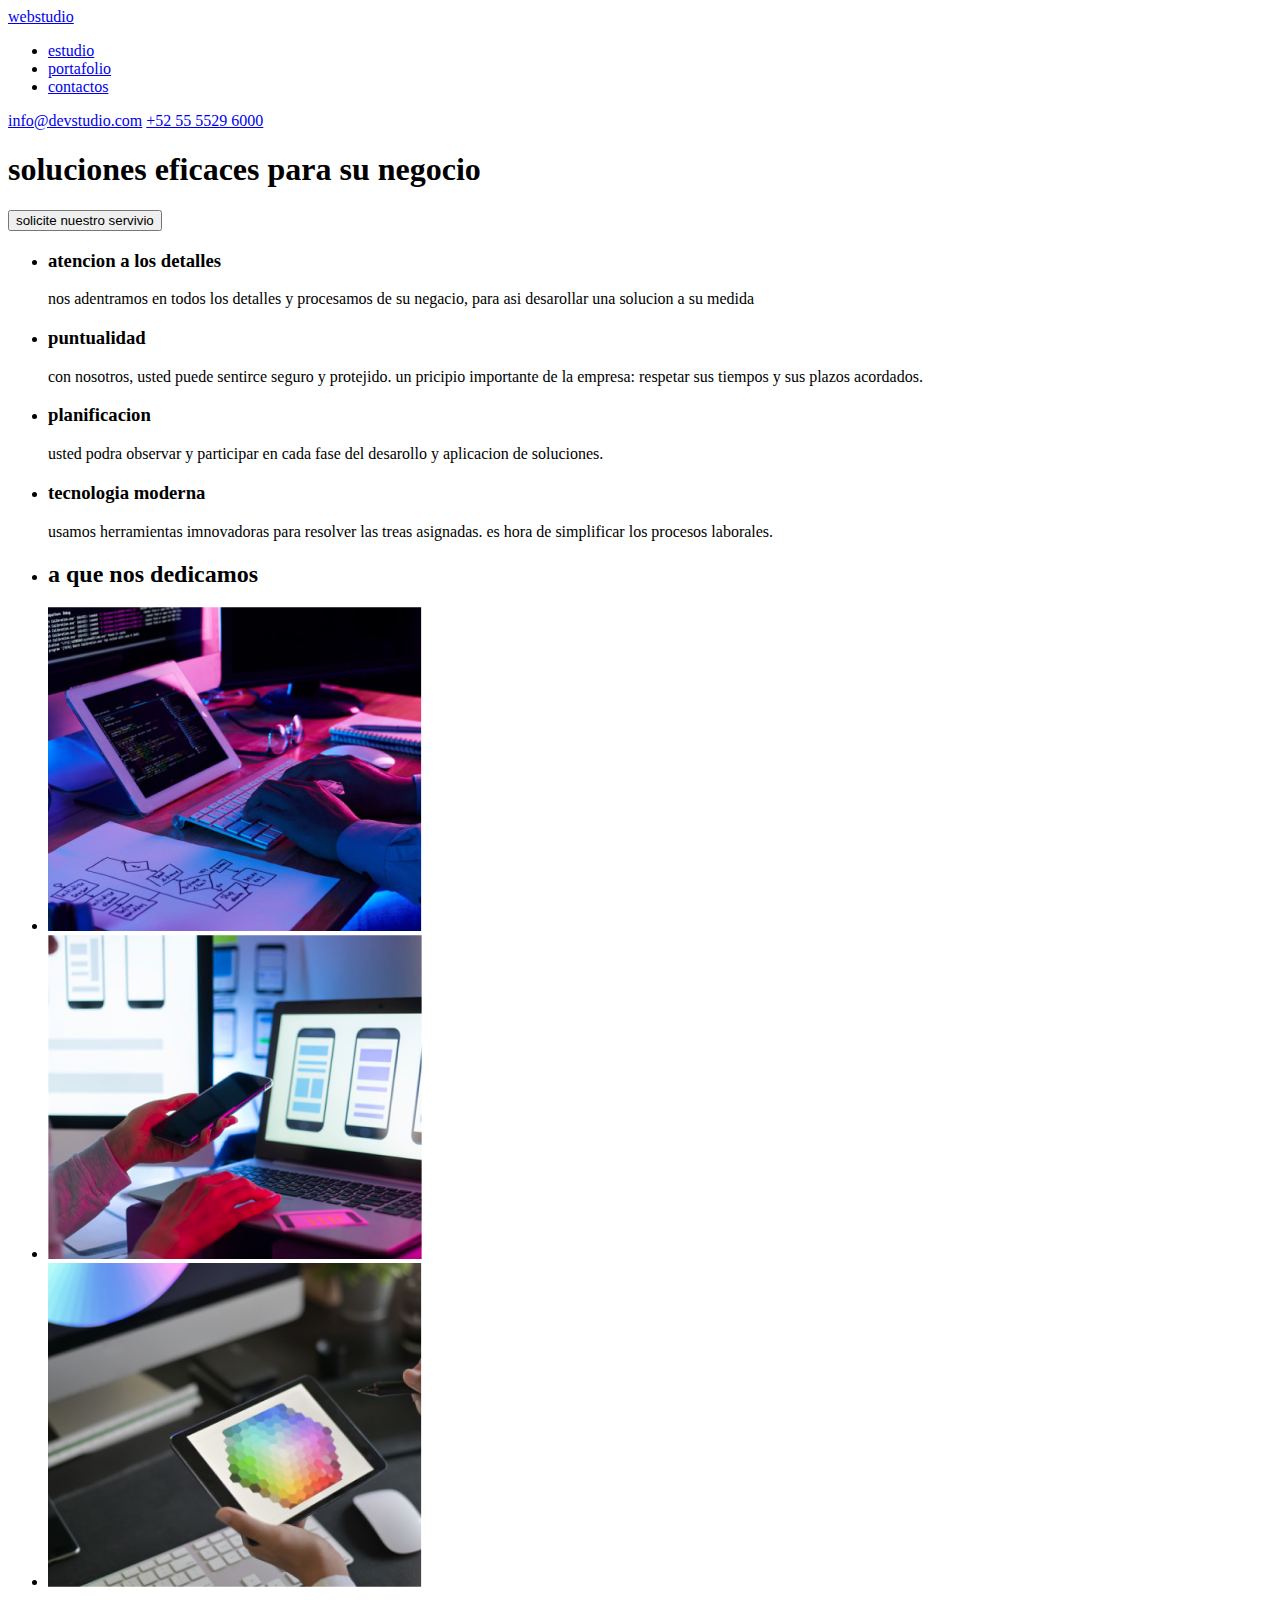
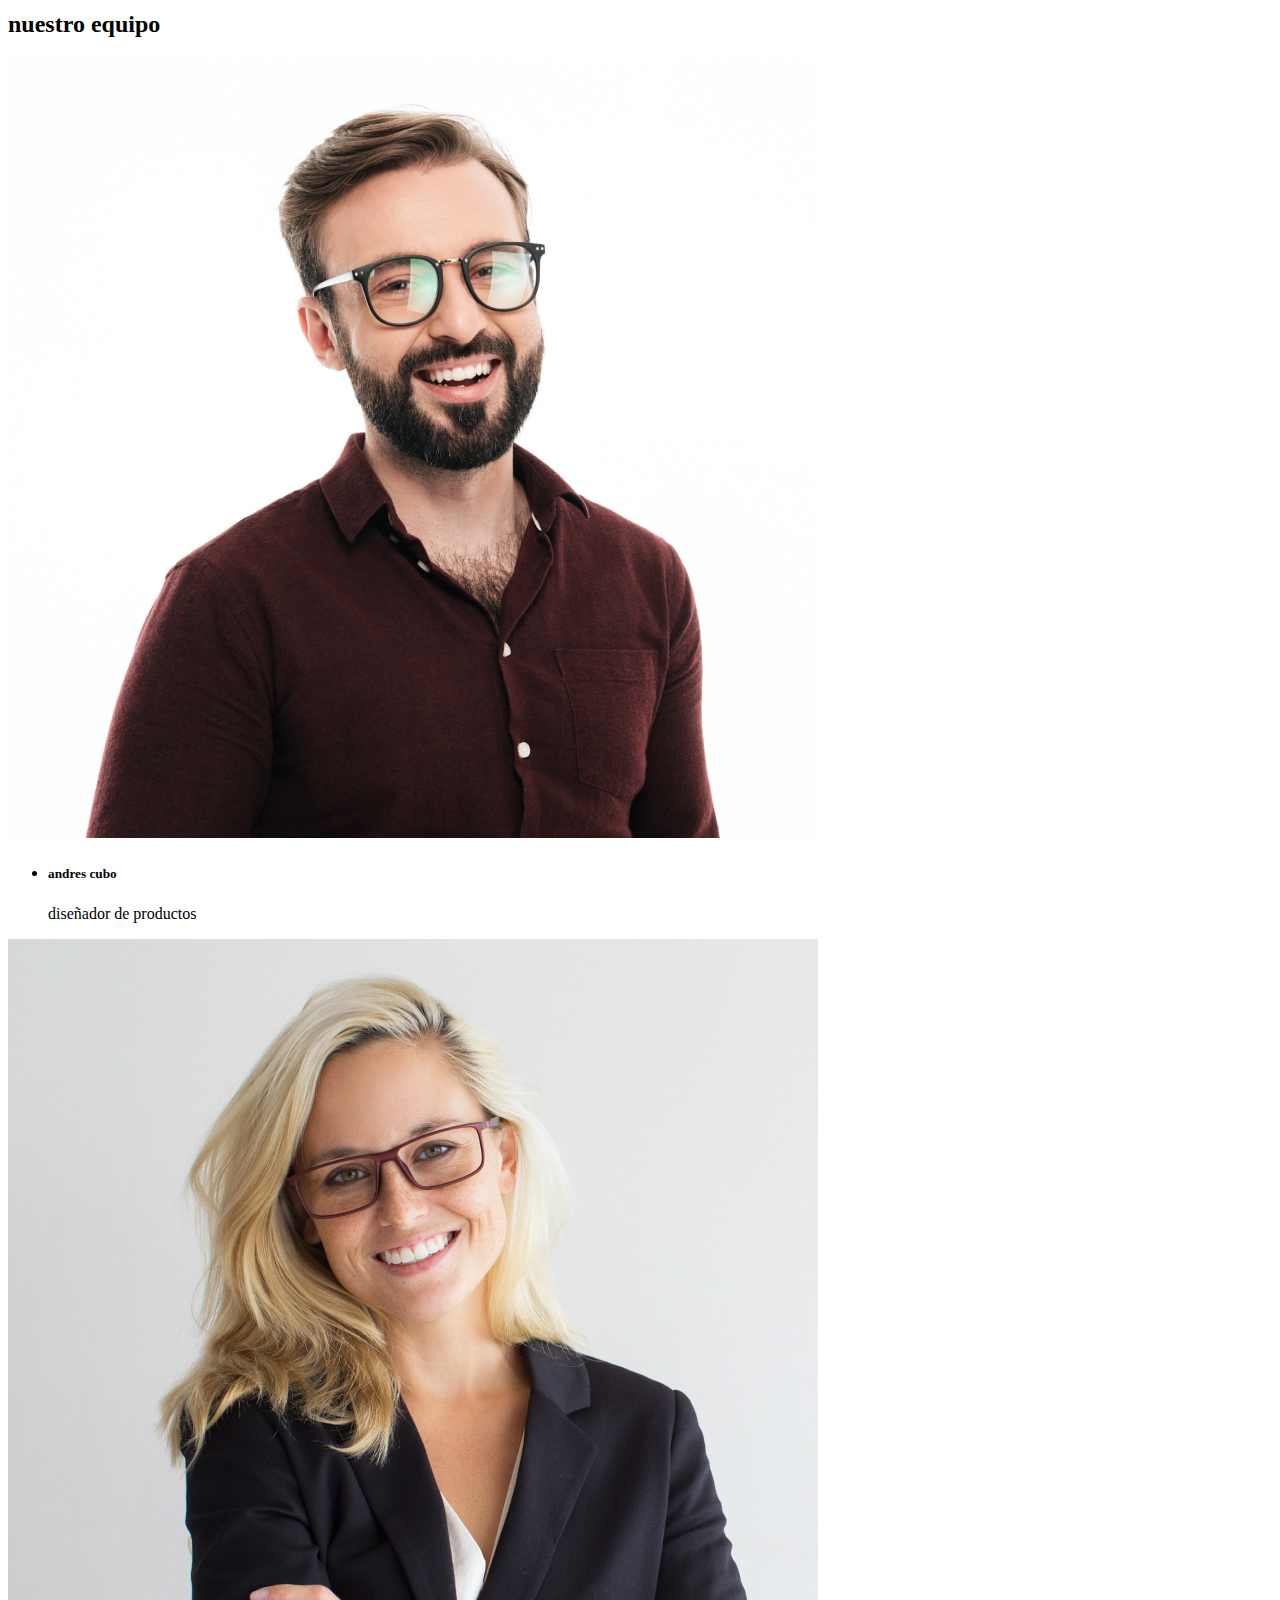
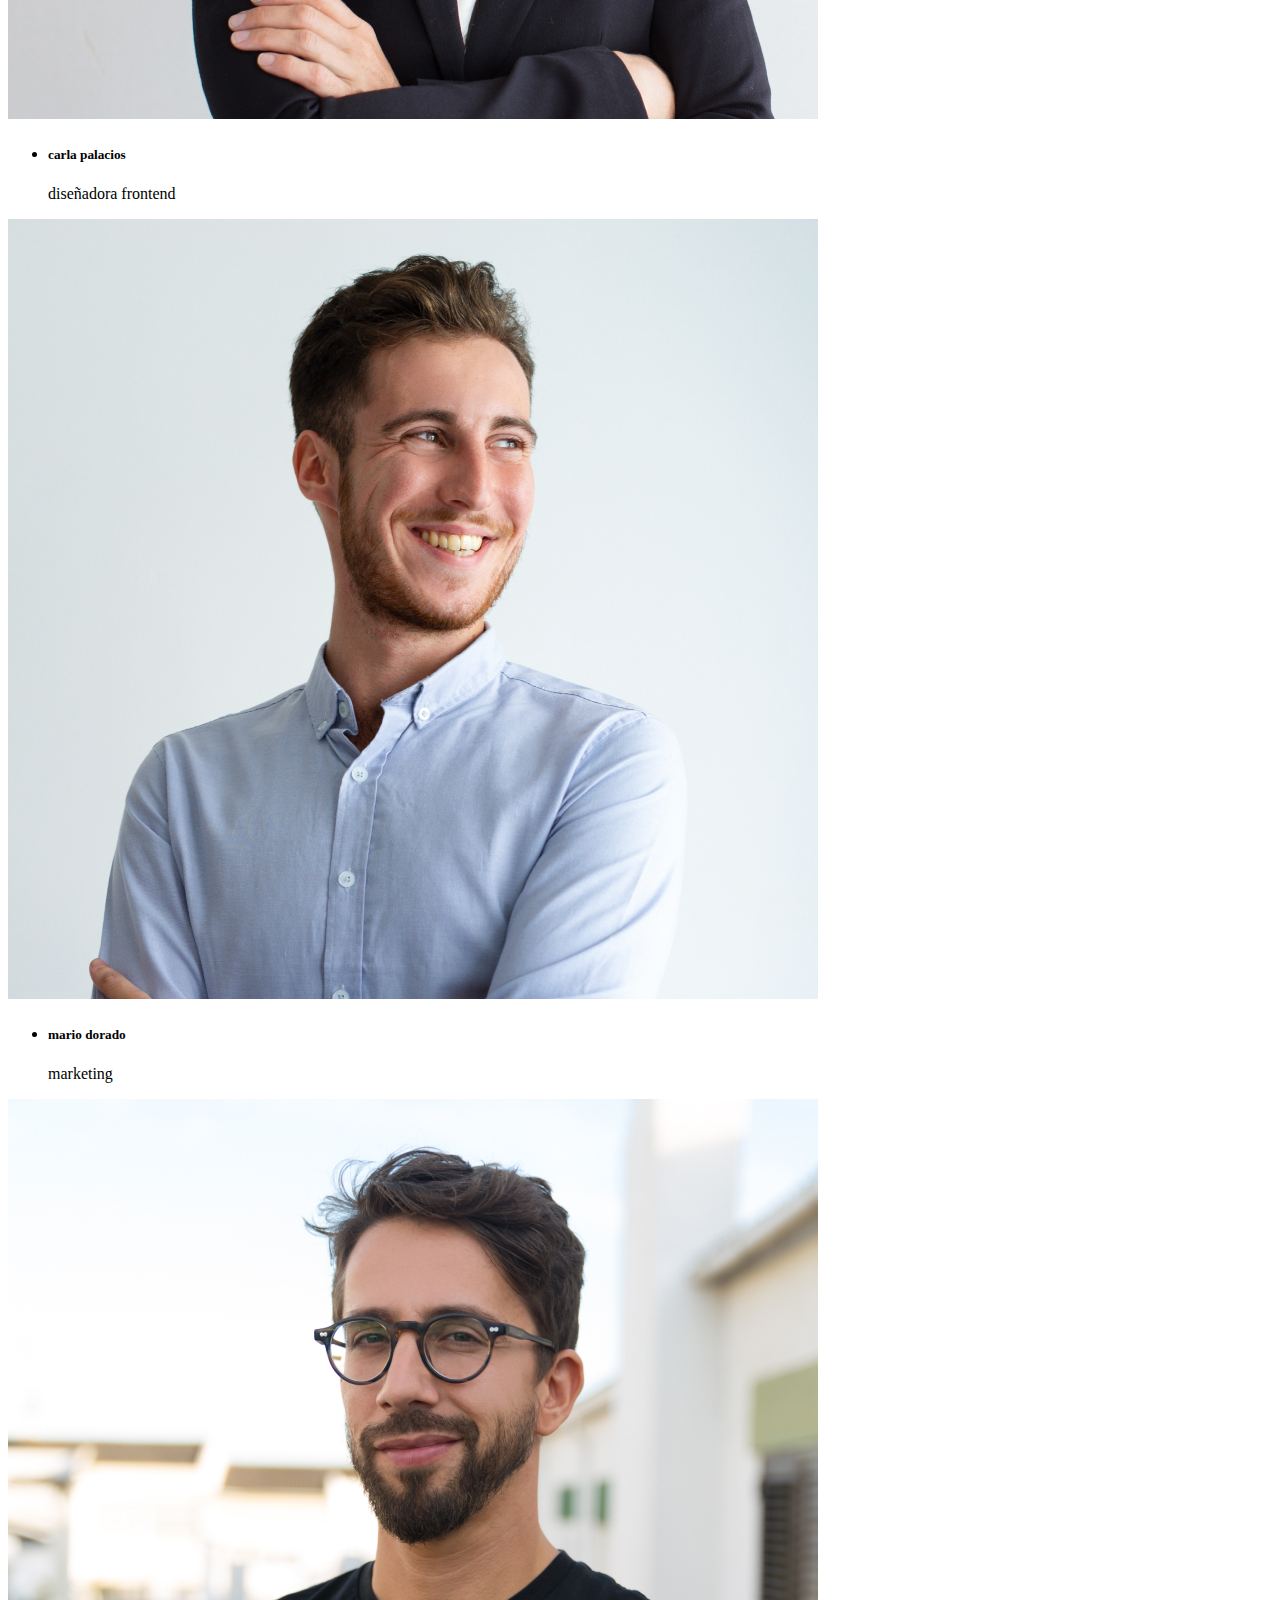
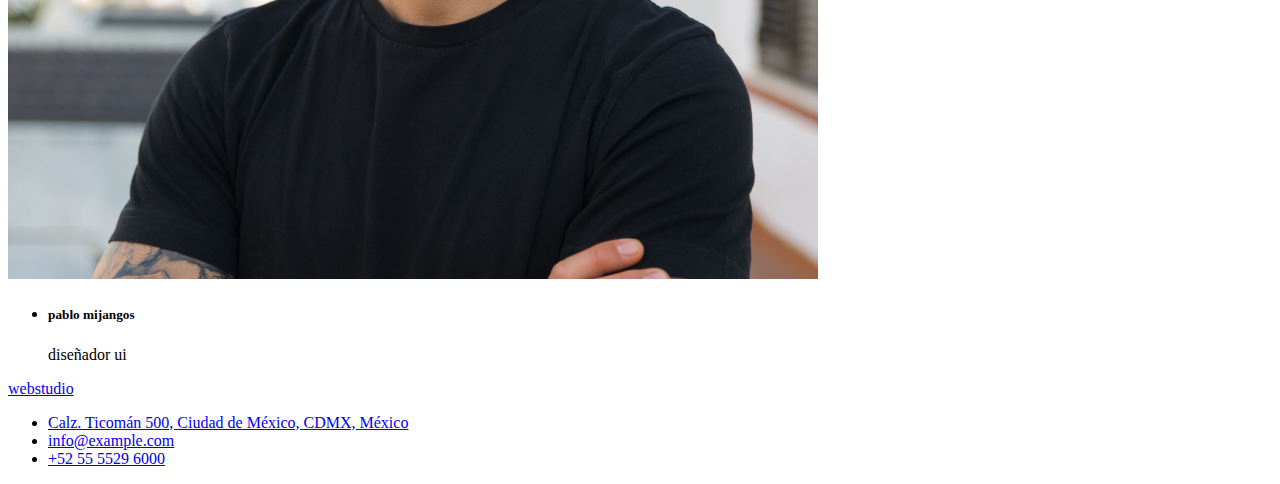
==== index.html @ d00c5b33 "terminadotarea1" ====
<!DOCTYPE html>
<html lang="en">
<head>
    <meta charset="UTF-8">
    <meta http-equiv="X-UA-Compatible" content="IE=edge">
    <meta name="viewport" content="width=device-width, initial-scale=1.0">
    <title>Document</title>
</head>
<body>
    <header>
        <a href="webstudio">webstudio</a>
        <nav>
            <ul>
                <li>
                    <a href="#estudio">estudio</a>
                </li>
                <li>
                    <a href="#portafolio">portafolio</a>
                </li>
                <li>
                    <a href="#contactos">contactos</a>
                </li>
            </ul>
        </nav>
        <a href="info@devstudio.com">info@devstudio.com</a>
        <a href="+52 55 5529 6000">+52 55 5529 6000</a>
    </header>
    <main>
    <section>
        <h1>soluciones eficaces para su negocio</h1>
        <button type="button">solicite nuestro servivio</button>
    </section>
    
<section id="estudio">
    <ul>
        <li>
        <h3>atencion a los detalles</h3>
        nos adentramos en todos los detalles y procesamos de su negacio, para asi desarollar una solucion a su medida 
        </li>
    </ul>

    <ul>
        <li>
        <h3>puntualidad</h3>
        con nosotros, usted puede sentirce seguro y protejido. un pricipio importante de la empresa: respetar sus tiempos y sus plazos acordados.
        </li>
    </ul>

    <ul>
        <li>
        <h3>planificacion</h3>
        usted podra observar y participar en cada fase del desarollo y aplicacion de soluciones.
        </li>
    </ul>

    <ul>
        <li>
        <h3>tecnologia moderna</h3>
        usamos herramientas imnovadoras para resolver las treas asignadas. es hora de simplificar los procesos laborales.
        </li>
    </ul>
        </section>

        <section id="portafolio">
    <ul>
        <li>
        <h2>a que nos dedicamos</h2>
        </li>
    </ul>


        <ul>
            <li>
    <img src="images/compiuter.png" alt="compiuter">
            </li>
            <li>
    <img src="images/cel.png" alt="cel">
            </li>    
            <li>   
    <img src="images/tab.png" alt="tab">
            </li>
        </ul>
        </section>
        
        <h2>nuestro equipo</h2>

    <img src="images/men.jpg" alt="men">    
    <ul>
        <li>
        <h5>andres cubo</h5>
        diseñador de productos
        </li>
    </ul>

    <img src="images/women.jpg" alt="women">
    <ul>
        <li>
        <h5>carla palacios</h5>
        diseñadora frontend
        </li>
    </ul>

    <img src="images/white.jpg" alt="white">
    <ul>
        <li>
        <h5>mario dorado</h5>
        marketing
        </li>
    </ul>

    <img src="images/black.jpg" alt="black">
    <ul>
        <li>
        <h5>pablo mijangos</h5>
        diseñador ui
        </li>
    </ul>
        </main>
        
        <footer>
     <a href="webstudio">webstudio</a>

     <section id="contactos">

        <ul>
            <li>
                <a href="https://www.google.com/maps/place/Calz.+Ticom%C3%A1n+500,+La+Laguna+Ticoman,+Gustavo+A.+Madero,+07340+Ciudad+de+M%C3%A9xico,+CDMX,+M%C3%A9xico/@19.5102072,-99.1346799,17z/data=!3m1!4b1!4m5!3m4!1s0x85d1f9c66374d1dd:0x72c74207e8767392!8m2!3d19.5102022!4d-99.1324912?hl=es"
                target="_blank"
                rel="noreferrer noopener"
                Calz. Ticomán 500, Ciudad de México, CDMX, México">Calz. Ticomán 500, Ciudad de México, CDMX, México</a>
            </li>
            <li>
                <a href="info@example.com">info@example.com</a>
            </li>
            <li>
                <a href="+52 55 5529 6000 ">+52 55 5529 6000 </a>
            </li>
        </ul>
    </section>
        </footer>
</body>
</html>
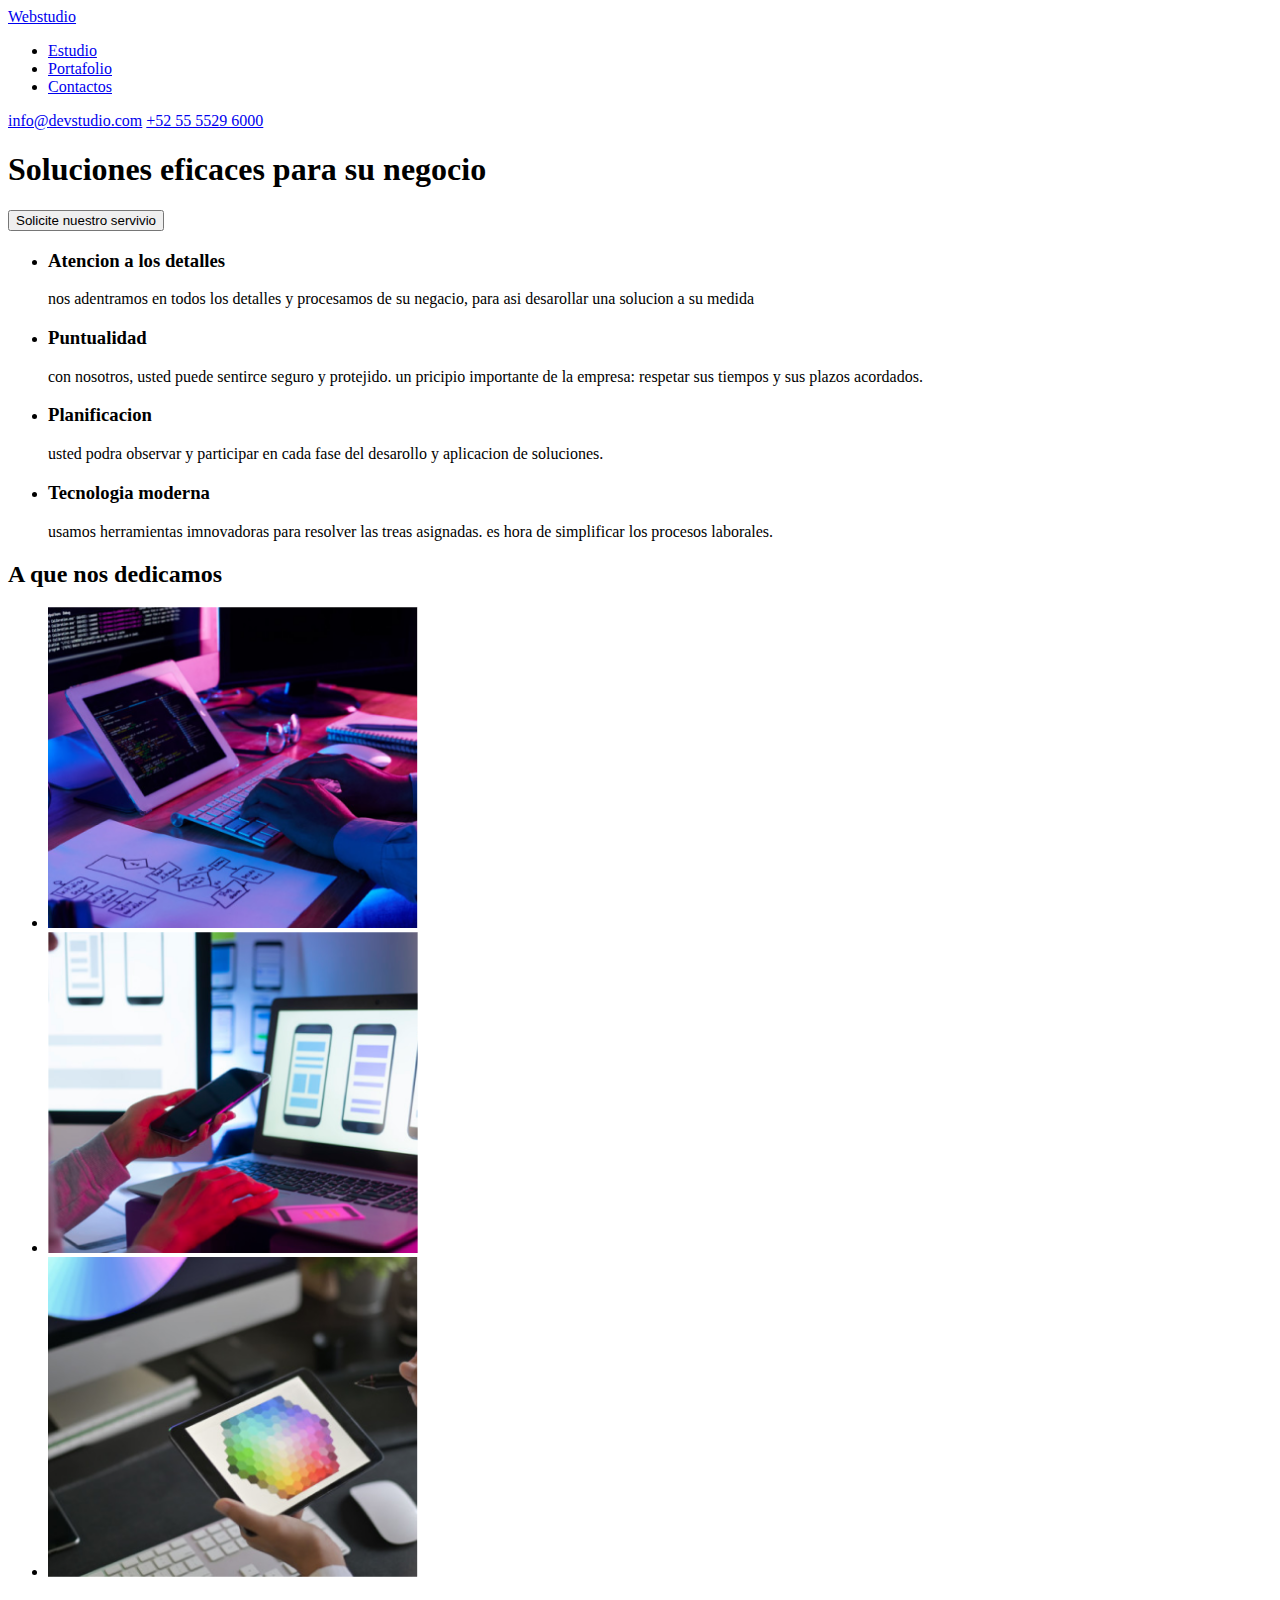
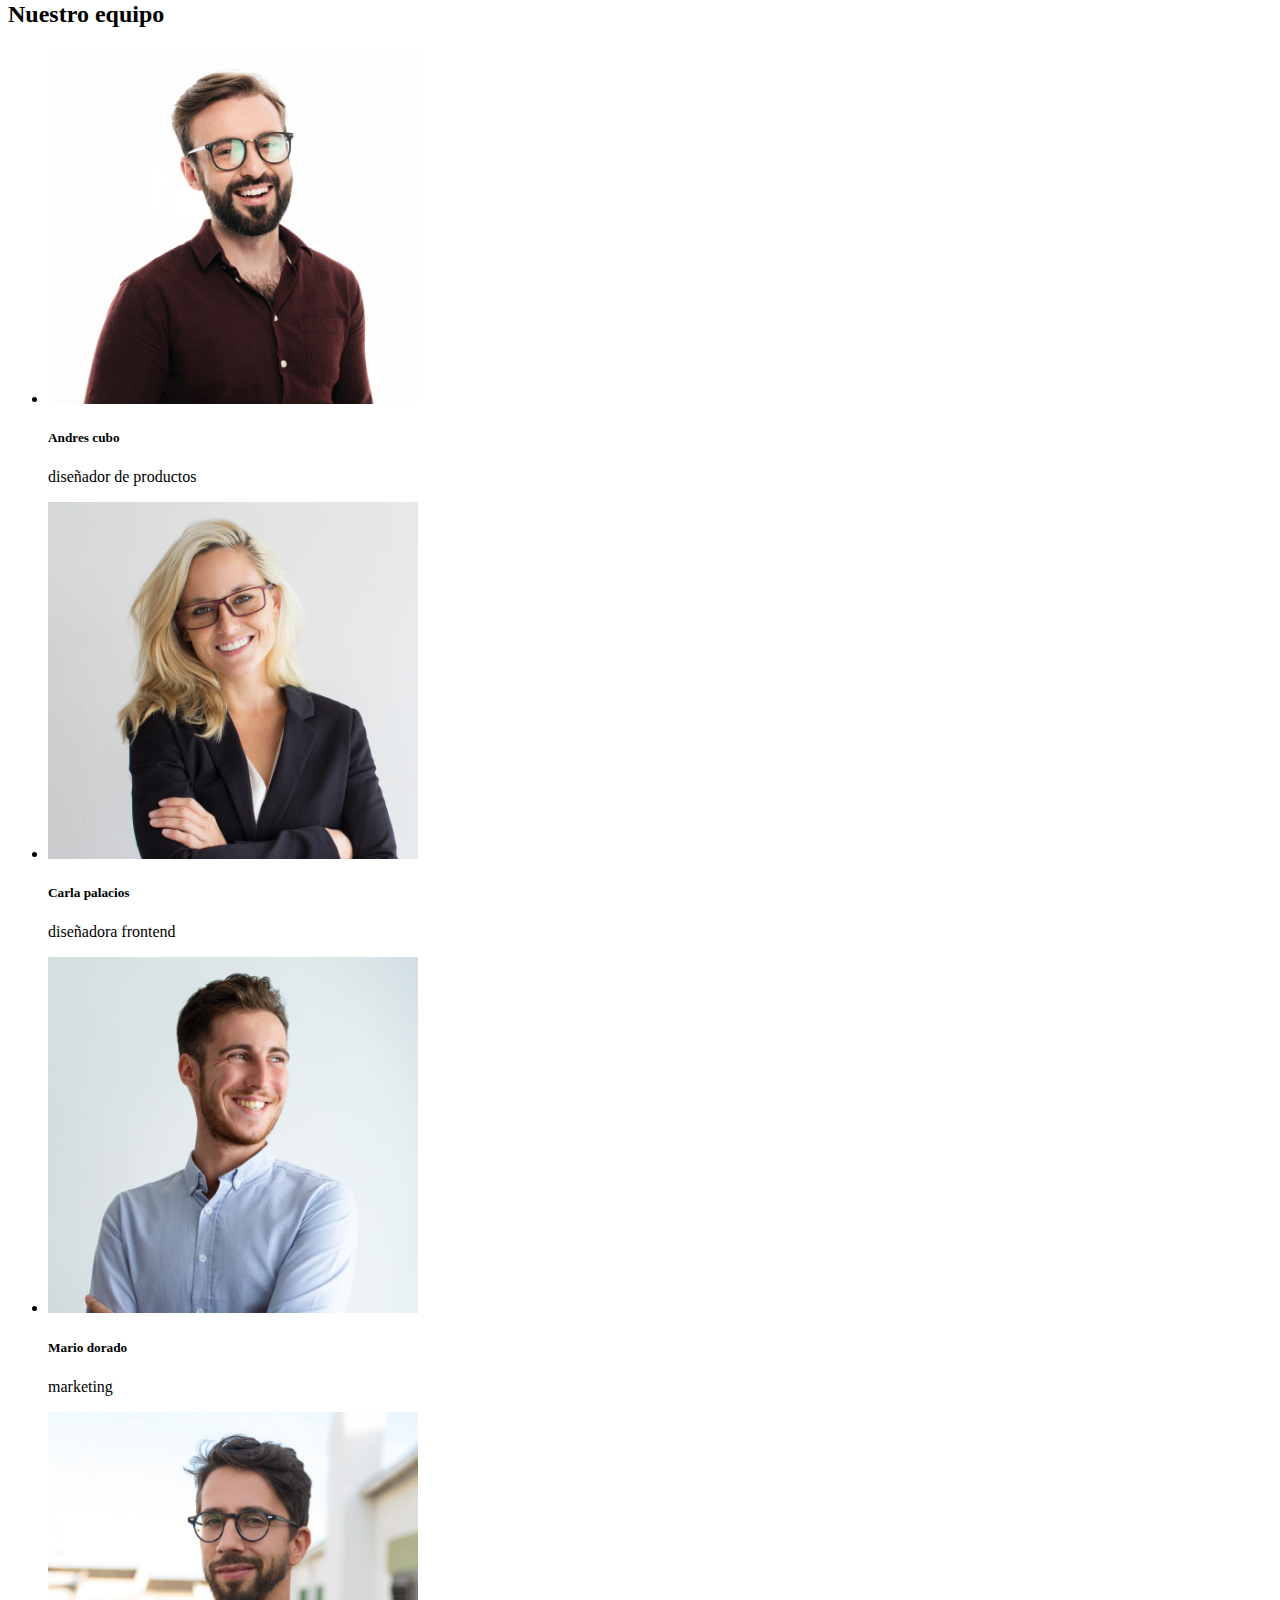
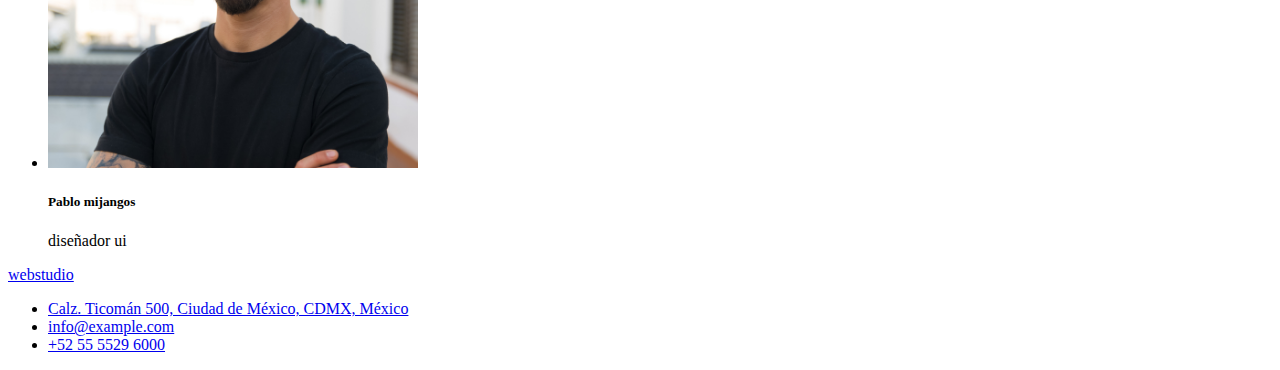
==== commit 92bc2273: "correcion3_tarea1" ====
--- a/index.html
+++ b/index.html
@@ -8,17 +8,17 @@
 </head>
 <body>
     <header>
-        <a href="webstudio">webstudio</a>
+        <a href="webstudio">Webstudio</a>
         <nav>
             <ul>
                 <li>
-                    <a href="#estudio">estudio</a>
+                    <a href="#Estudio">Estudio</a>
                 </li>
                 <li>
-                    <a href="#portafolio">portafolio</a>
+                    <a href="#Portafolio">Portafolio</a>
                 </li>
                 <li>
-                    <a href="#contactos">contactos</a>
+                    <a href="#Contactos">Contactos</a>
                 </li>
             </ul>
         </nav>
@@ -27,100 +27,101 @@
     </header>
     <main>
     <section>
-        <h1>soluciones eficaces para su negocio</h1>
-        <button type="button">solicite nuestro servivio</button>
-    </section>
+        <h1>Soluciones eficaces para su negocio</h1>
+        <button type="button">Solicite nuestro servivio</button>
+     </section>
     
-<section id="estudio">
+    <footer id="Estudio">
+        <section>
     <ul>
-        <li>
-        <h3>atencion a los detalles</h3>
+    <li>
+        <h3>Atencion a los detalles</h3>
         nos adentramos en todos los detalles y procesamos de su negacio, para asi desarollar una solucion a su medida 
         </li>
-    </ul>
-
-    <ul>
-        <li>
-        <h3>puntualidad</h3>
+    <li>
+        <h3>Puntualidad</h3>
         con nosotros, usted puede sentirce seguro y protejido. un pricipio importante de la empresa: respetar sus tiempos y sus plazos acordados.
         </li>
-    </ul>
-
-    <ul>
-        <li>
-        <h3>planificacion</h3>
+    <li>          
+        <h3>Planificacion</h3>
         usted podra observar y participar en cada fase del desarollo y aplicacion de soluciones.
         </li>
     </ul>
 
     <ul>
         <li>
-        <h3>tecnologia moderna</h3>
+        <h3>Tecnologia moderna</h3>
         usamos herramientas imnovadoras para resolver las treas asignadas. es hora de simplificar los procesos laborales.
         </li>
     </ul>
-        </section>
+    </section>
+       </footer>
 
-        <section id="portafolio">
-    <ul>
-        <li>
-        <h2>a que nos dedicamos</h2>
-        </li>
-    </ul>
-
+    <section>
+        <footer id="Portafolio">
+     <h2>A que nos dedicamos</h2>
 
         <ul>
             <li>
-    <img src="images/compiuter.png" alt="compiuter">
+    <img 
+    src="images/compiuter.png" alt="compiuter" width="370">
             </li>
             <li>
-    <img src="images/cel.png" alt="cel">
+    <img src="images/cel.png" alt="cel" width="370">
             </li>    
             <li>   
-    <img src="images/tab.png" alt="tab">
+    <img src="images/tab.png" alt="tab" width="370">
             </li>
         </ul>
-        </section>
+    </section>
+       </footer>
         
-        <h2>nuestro equipo</h2>
-
-    <img src="images/men.jpg" alt="men">    
+        <h2>Nuestro equipo</h2>
+        <section>
     <ul>
         <li>
-        <h5>andres cubo</h5>
+    <img src="images/men.jpg" alt="men" width="370">    
+        </li>
+        
+        <h5>Andres cubo</h5>
         diseñador de productos
-        </li>
     </ul>
 
-    <img src="images/women.jpg" alt="women">
+       <ul>
+        <li>
+    <img src="images/women.jpg" alt="women" width="370">
+        </li>
+        
+        <h5>Carla palacios</h5>
+        diseñadora frontend
+        
+    </ul>
     <ul>
         <li>
-        <h5>carla palacios</h5>
-        diseñadora frontend
+    <img src="images/white.jpg" alt="white" width="370">
         </li>
+        
+        <h5>Mario dorado</h5>
+        marketing
+        
     </ul>
 
-    <img src="images/white.jpg" alt="white">
     <ul>
         <li>
-        <h5>mario dorado</h5>
-        marketing
+    <img src="images/black.jpg" alt="black" width="370">
         </li>
+        
+        <h5>Pablo mijangos</h5>
+        diseñador ui
+        
     </ul>
-
-    <img src="images/black.jpg" alt="black">
-    <ul>
-        <li>
-        <h5>pablo mijangos</h5>
-        diseñador ui
-        </li>
-    </ul>
+    </section>
         </main>
         
-        <footer>
+        <footer id="Contactos">
      <a href="webstudio">webstudio</a>
 
-     <section id="contactos">
+     
 
         <ul>
             <li>
@@ -136,7 +137,7 @@
                 <a href="+52 55 5529 6000 ">+52 55 5529 6000 </a>
             </li>
         </ul>
-    </section>
+    
         </footer>
 </body>
 </html>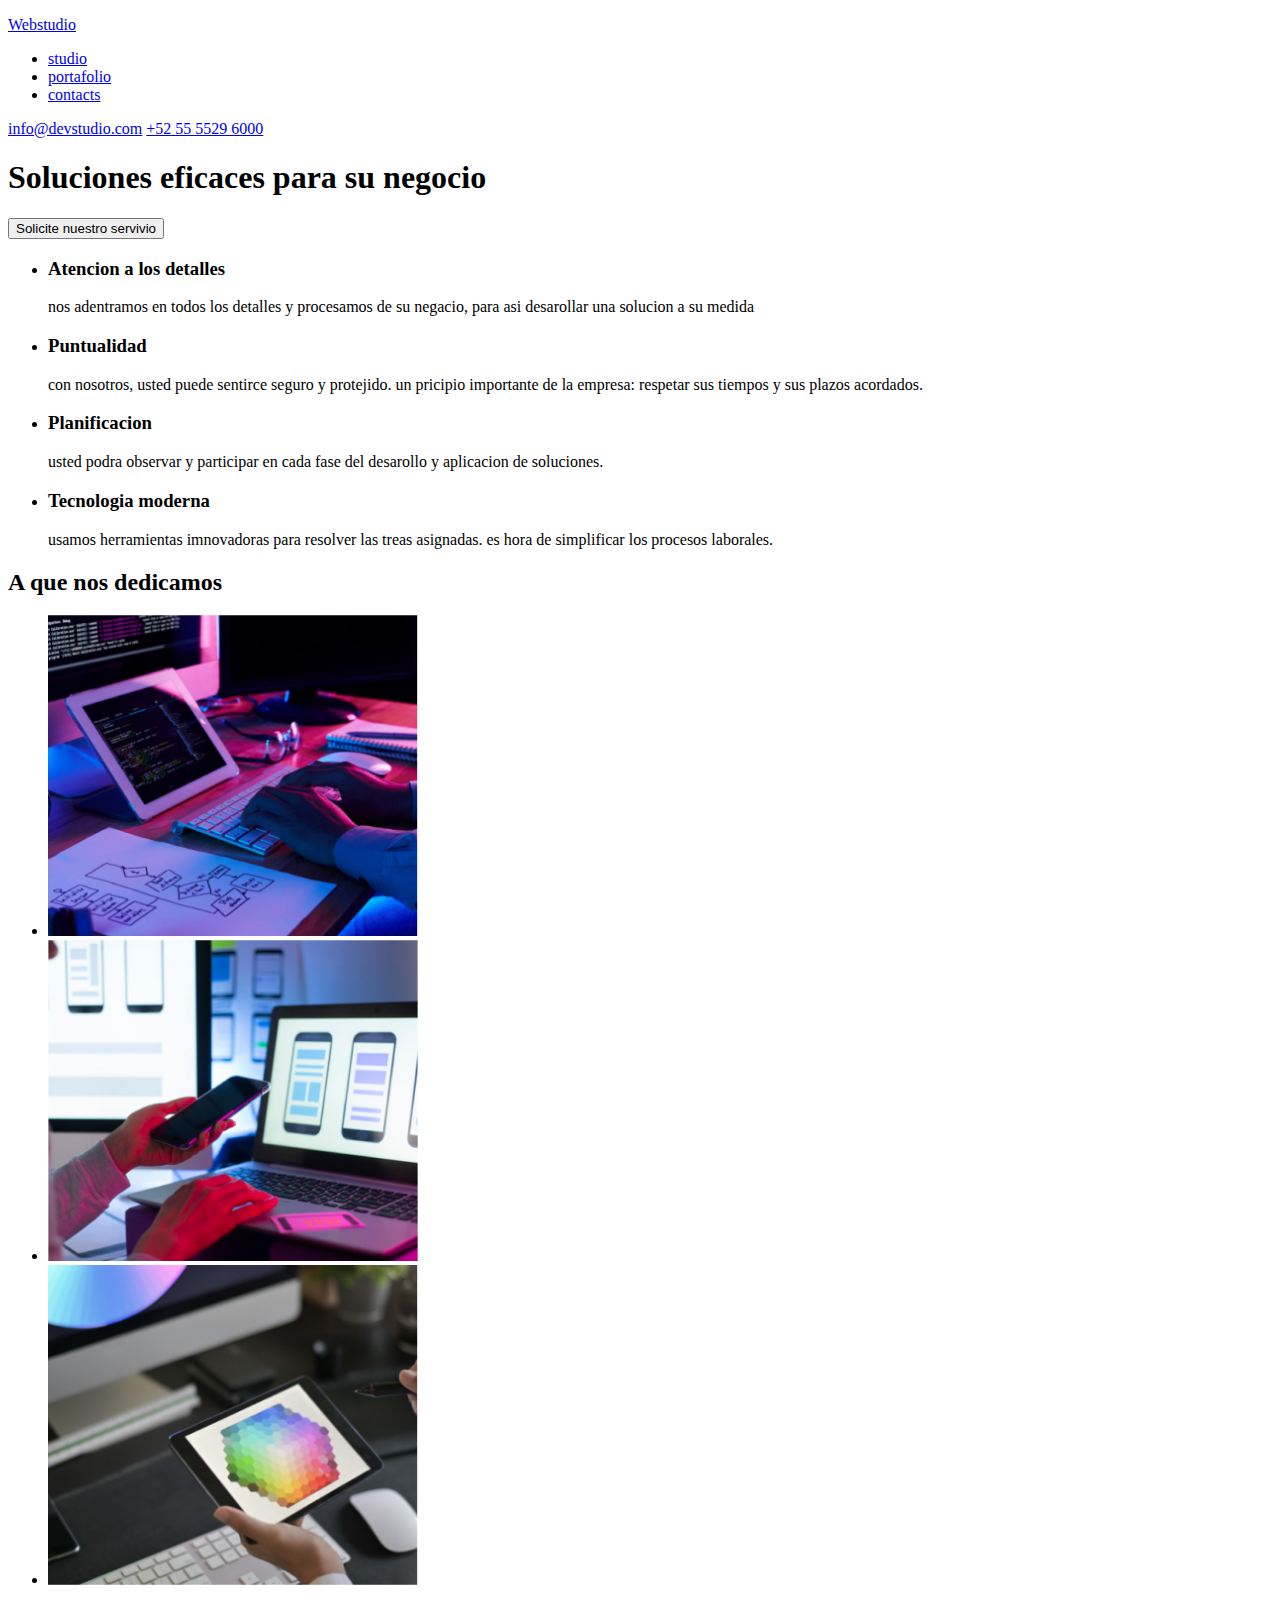
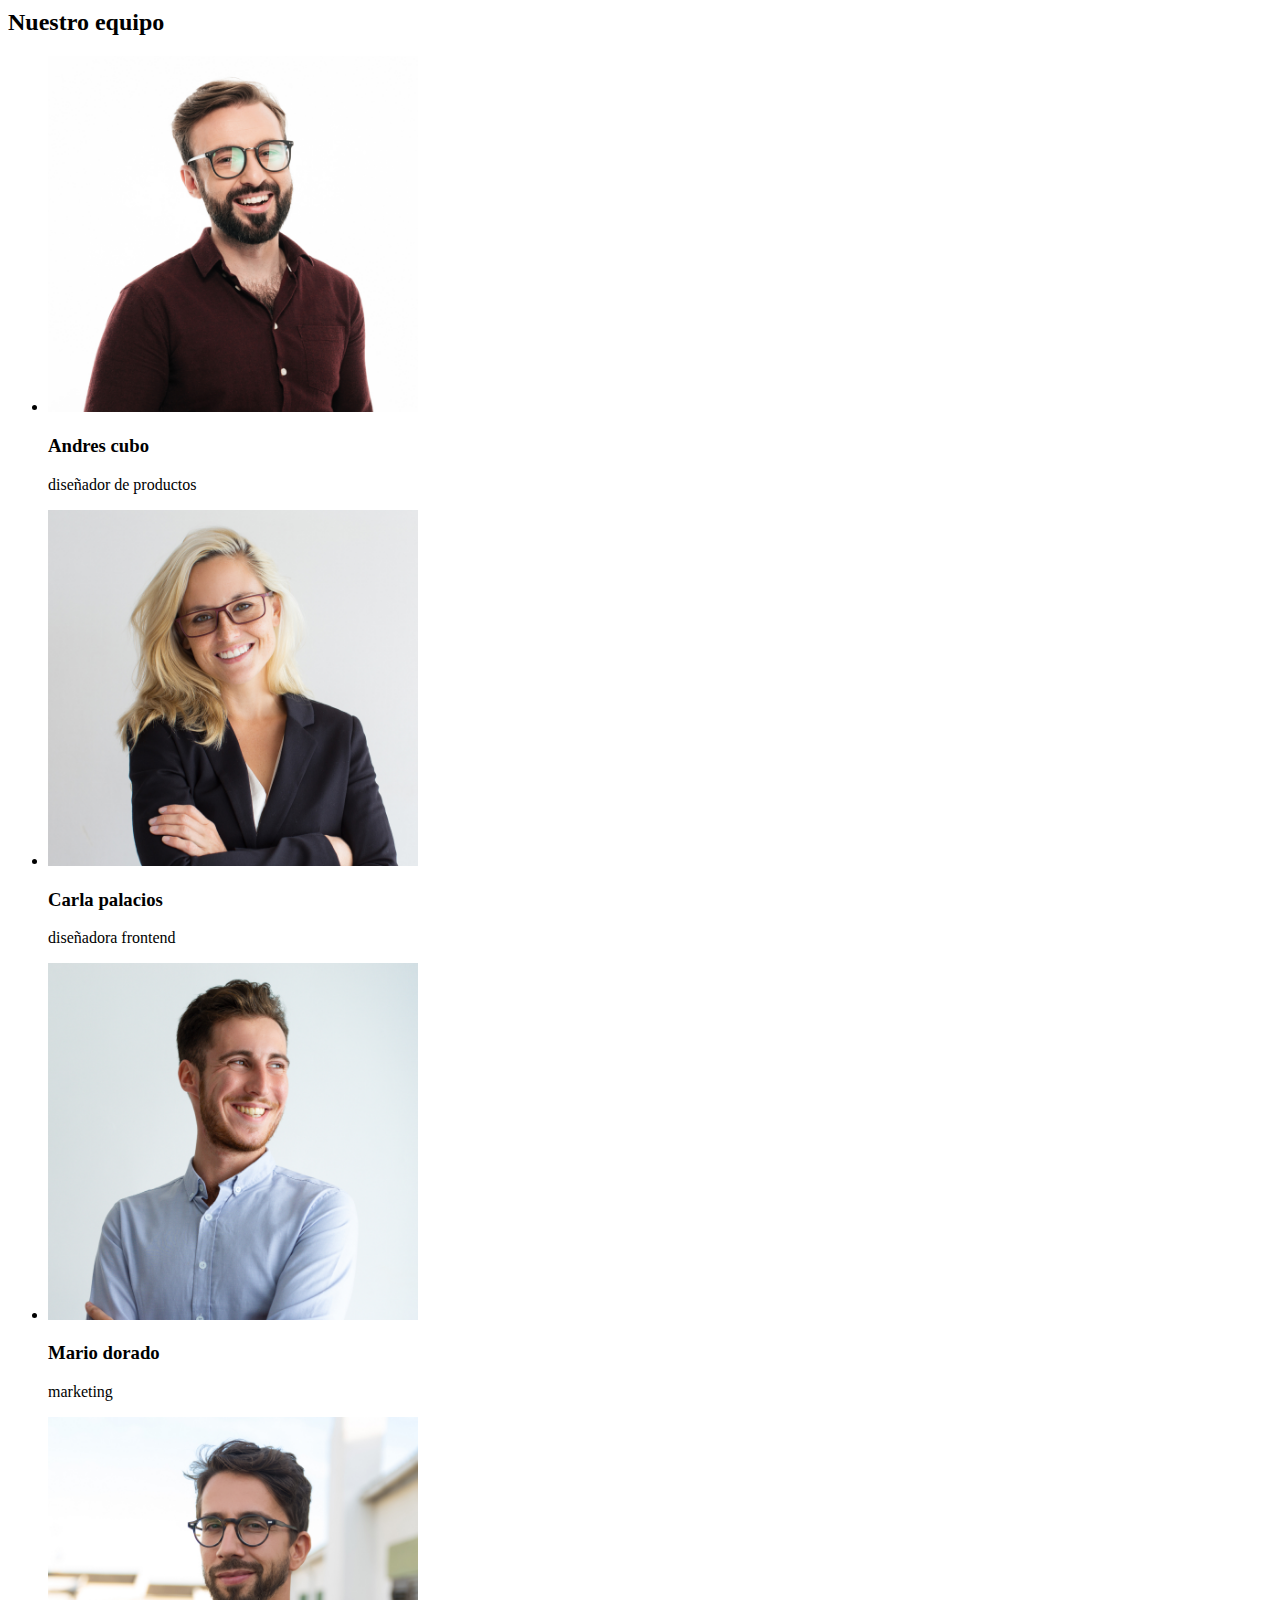
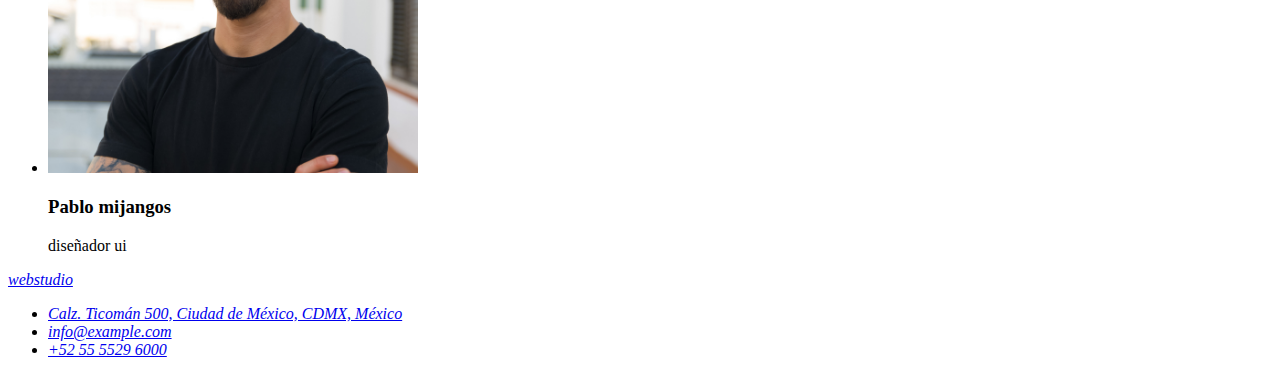
==== commit 9990c7fc: "correjidatarea1" ====
--- a/index.html
+++ b/index.html
@@ -2,65 +2,60 @@
 <html lang="en">
 <head>
     <meta charset="UTF-8">
-    <meta http-equiv="X-UA-Compatible" content="IE=edge">
-    <meta name="viewport" content="width=device-width, initial-scale=1.0">
+    <meta http-equiv="X-UA-Compatible" content="IE=edge" />
+    <meta name="viewport" content="width=device-width, initial-scale=1.0" />
+    <link rel="stylesheet" href=".stlyles/stlyles.css" />
     <title>Document</title>
 </head>
 <body>
     <header>
-        <a href="webstudio">Webstudio</a>
         <nav>
-            <ul>
+       <p><a href="webstudio">Webstudio</a></p>
+             <ul>
                 <li>
-                    <a href="#Estudio">Estudio</a>
+                    <a href="#" target="_blank" rel="noopener noreeferrer"> studio </a>
                 </li>
                 <li>
-                    <a href="#Portafolio">Portafolio</a>
+                    <a href="#" target="_blank" rel="noopener noreeferrer"> portafolio</a>
                 </li>
                 <li>
-                    <a href="#Contactos">Contactos</a>
+                    <a href="#" target="_blank" rel="noopener noreeferrrer"> contacts</a>
                 </li>
             </ul>
         </nav>
-        <a href="info@devstudio.com">info@devstudio.com</a>
-        <a href="+52 55 5529 6000">+52 55 5529 6000</a>
+        <a href="#">info@devstudio.com</a>
+        <a href="#">+52 55 5529 6000</a>
     </header>
     <main>
     <section>
         <h1>Soluciones eficaces para su negocio</h1>
         <button type="button">Solicite nuestro servivio</button>
      </section>
-    
-    <footer id="Estudio">
-        <section>
+
+     <section>
     <ul>
     <li>
         <h3>Atencion a los detalles</h3>
-        nos adentramos en todos los detalles y procesamos de su negacio, para asi desarollar una solucion a su medida 
+       <p>nos adentramos en todos los detalles y procesamos de su negacio, para asi desarollar una solucion a su medida</p>
         </li>
     <li>
         <h3>Puntualidad</h3>
-        con nosotros, usted puede sentirce seguro y protejido. un pricipio importante de la empresa: respetar sus tiempos y sus plazos acordados.
+       <p> con nosotros, usted puede sentirce seguro y protejido. un pricipio importante de la empresa: respetar sus tiempos y sus plazos acordados.</p>
         </li>
     <li>          
         <h3>Planificacion</h3>
-        usted podra observar y participar en cada fase del desarollo y aplicacion de soluciones.
+        <p>usted podra observar y participar en cada fase del desarollo y aplicacion de soluciones.</p>
         </li>
     </ul>
-
     <ul>
         <li>
         <h3>Tecnologia moderna</h3>
-        usamos herramientas imnovadoras para resolver las treas asignadas. es hora de simplificar los procesos laborales.
+        <p>usamos herramientas imnovadoras para resolver las treas asignadas. es hora de simplificar los procesos laborales.</p>
         </li>
     </ul>
     </section>
-       </footer>
-
     <section>
-        <footer id="Portafolio">
      <h2>A que nos dedicamos</h2>
-
         <ul>
             <li>
     <img 
@@ -74,70 +69,55 @@
             </li>
         </ul>
     </section>
-       </footer>
-        
+    <section>
         <h2>Nuestro equipo</h2>
-        <section>
-    <ul>
+         <ul>
         <li>
     <img src="images/men.jpg" alt="men" width="370">    
+        <h3>Andres cubo</h3>
+       <p>diseñador de productos</p>
         </li>
-        
-        <h5>Andres cubo</h5>
-        diseñador de productos
     </ul>
-
        <ul>
         <li>
     <img src="images/women.jpg" alt="women" width="370">
-        </li>
-        
-        <h5>Carla palacios</h5>
-        diseñadora frontend
-        
+        <h3>Carla palacios</h3>
+       <p>diseñadora frontend</p>
+    </li>
     </ul>
     <ul>
         <li>
     <img src="images/white.jpg" alt="white" width="370">
-        </li>
-        
-        <h5>Mario dorado</h5>
-        marketing
-        
+        <h3>Mario dorado</h3>
+       <p>marketing</p>
+    </li>
     </ul>
-
     <ul>
         <li>
     <img src="images/black.jpg" alt="black" width="370">
-        </li>
-        
-        <h5>Pablo mijangos</h5>
-        diseñador ui
-        
+        <h3>Pablo mijangos</h3>
+    </li>
+       <p>diseñador ui</p>
     </ul>
-    </section>
-        </main>
-        
-        <footer id="Contactos">
-     <a href="webstudio">webstudio</a>
+        </main> 
 
-     
-
+        <footer>
+            <address>
+       <a href="webstudio">webstudio</a>
         <ul>
             <li>
-                <a href="https://www.google.com/maps/place/Calz.+Ticom%C3%A1n+500,+La+Laguna+Ticoman,+Gustavo+A.+Madero,+07340+Ciudad+de+M%C3%A9xico,+CDMX,+M%C3%A9xico/@19.5102072,-99.1346799,17z/data=!3m1!4b1!4m5!3m4!1s0x85d1f9c66374d1dd:0x72c74207e8767392!8m2!3d19.5102022!4d-99.1324912?hl=es"
-                target="_blank"
-                rel="noreferrer noopener"
-                Calz. Ticomán 500, Ciudad de México, CDMX, México">Calz. Ticomán 500, Ciudad de México, CDMX, México</a>
+                <a href="#" target="_blank" rel="noopener noreferrer"
+                Calz. Ticomán 500, La Laguna Ticoman, Gustavo A. Madero, 07340 Ciudad de México, CDMX, México>
+                Calz. Ticomán 500, Ciudad de México, CDMX, México </a>
             </li>
             <li>
-                <a href="info@example.com">info@example.com</a>
+             <a href="info@example.com">info@example.com</a>
             </li>
             <li>
-                <a href="+52 55 5529 6000 ">+52 55 5529 6000 </a>
+                <a href="+52 55 5529 6000 ">+52 55 5529 6000</a>
             </li>
         </ul>
-    
-        </footer>
+     </address>
+    </footer>
 </body>
 </html>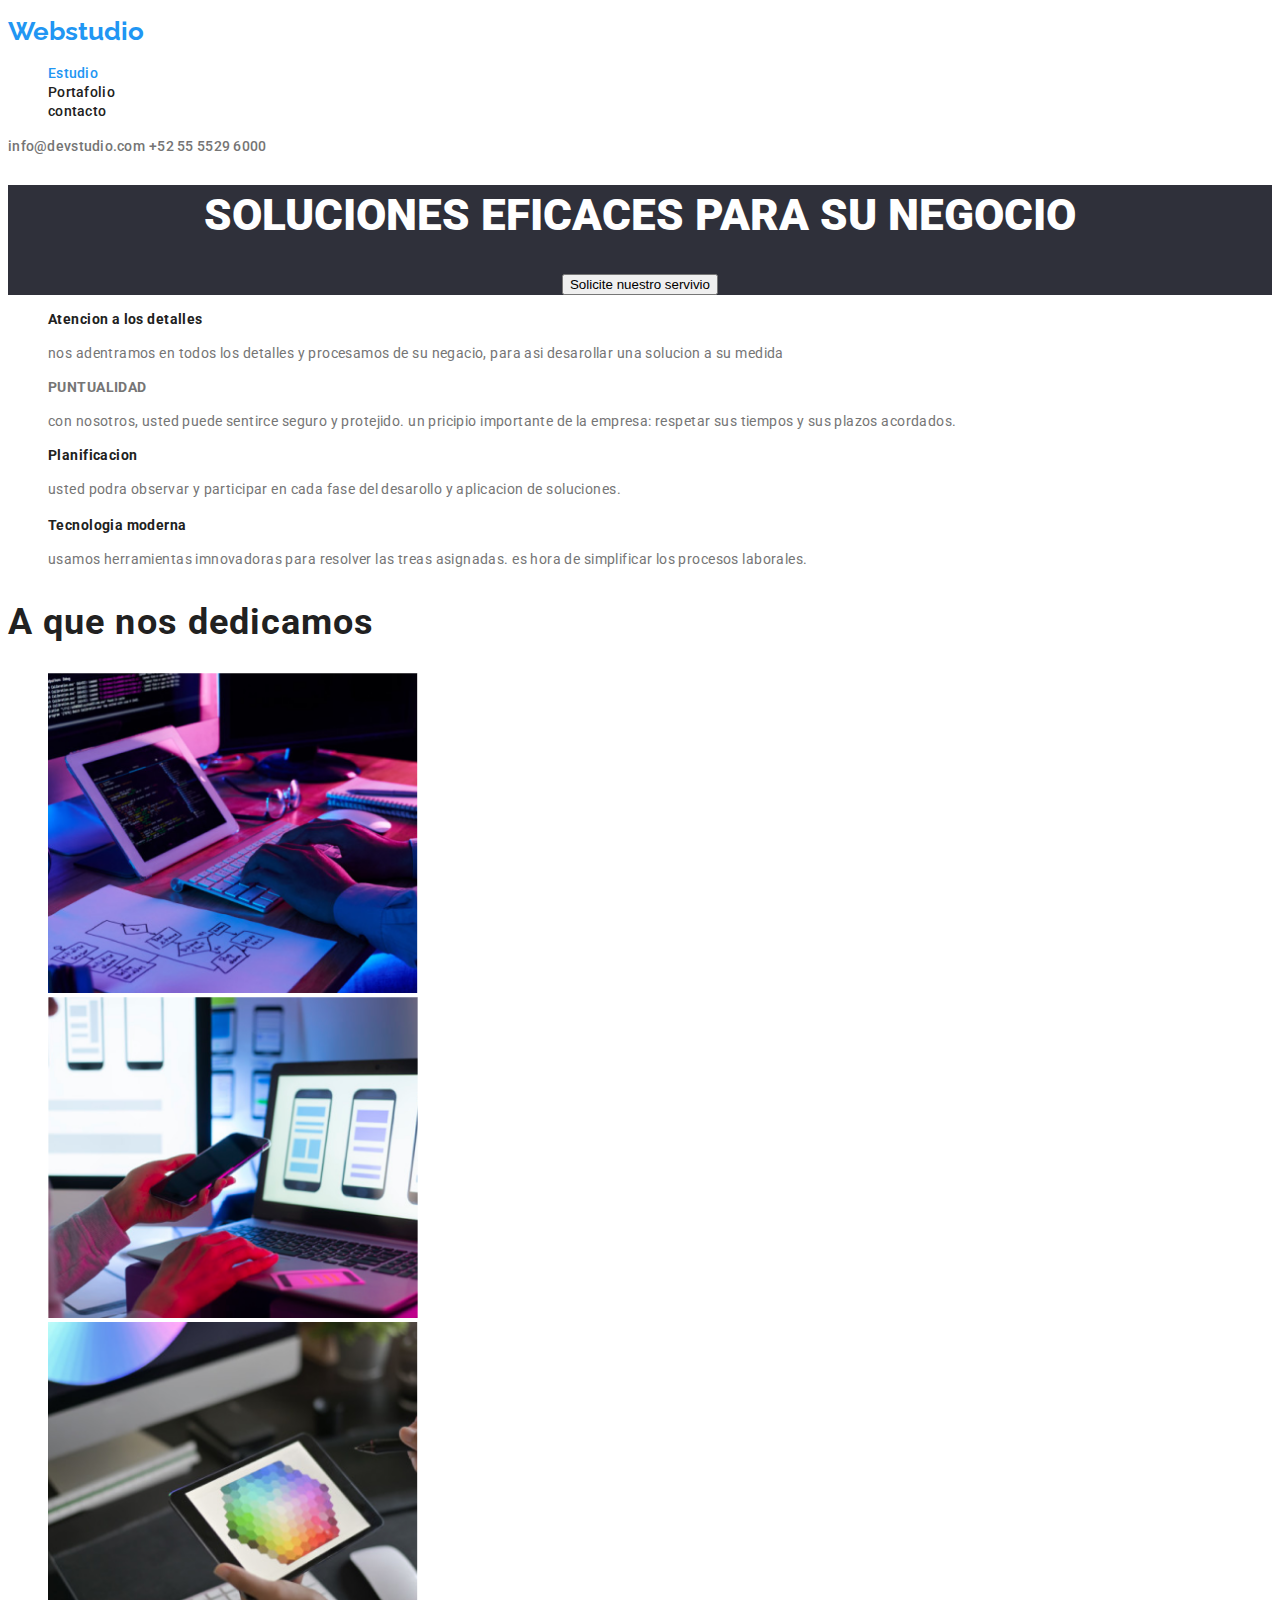
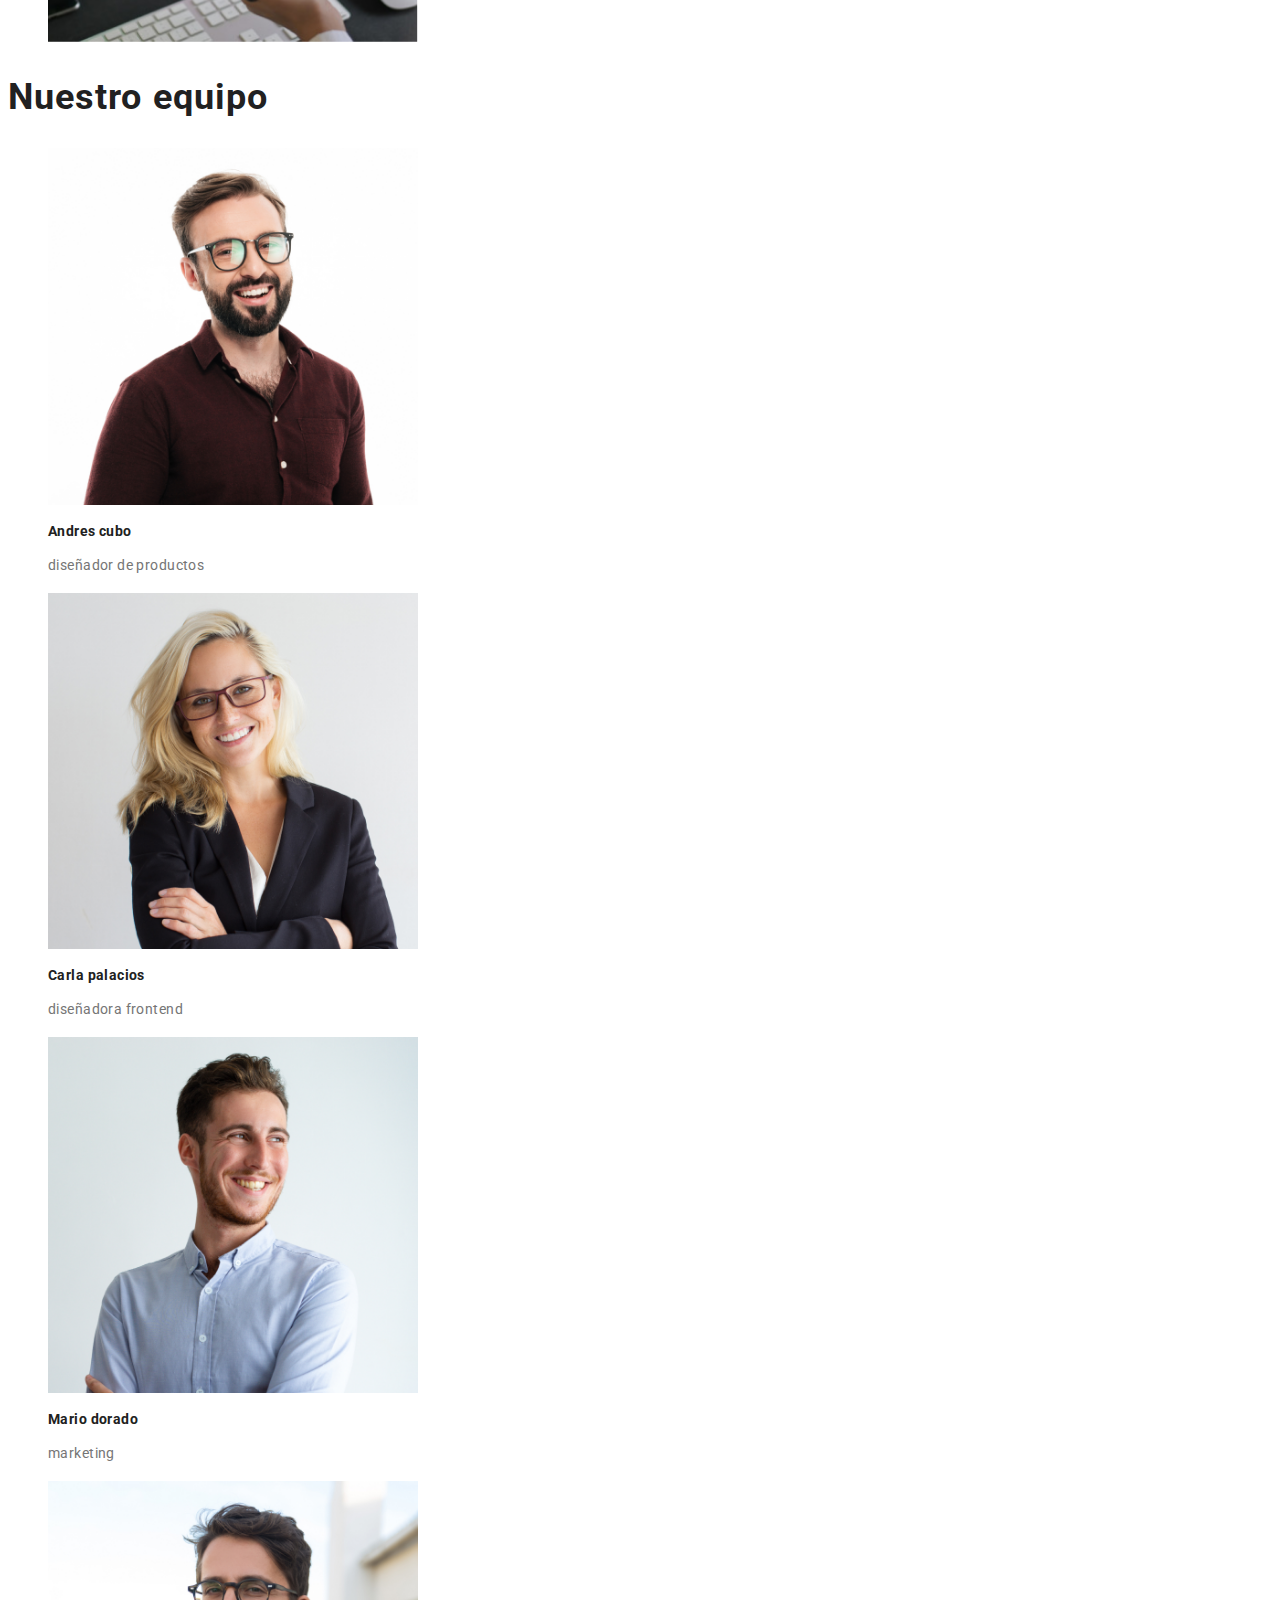
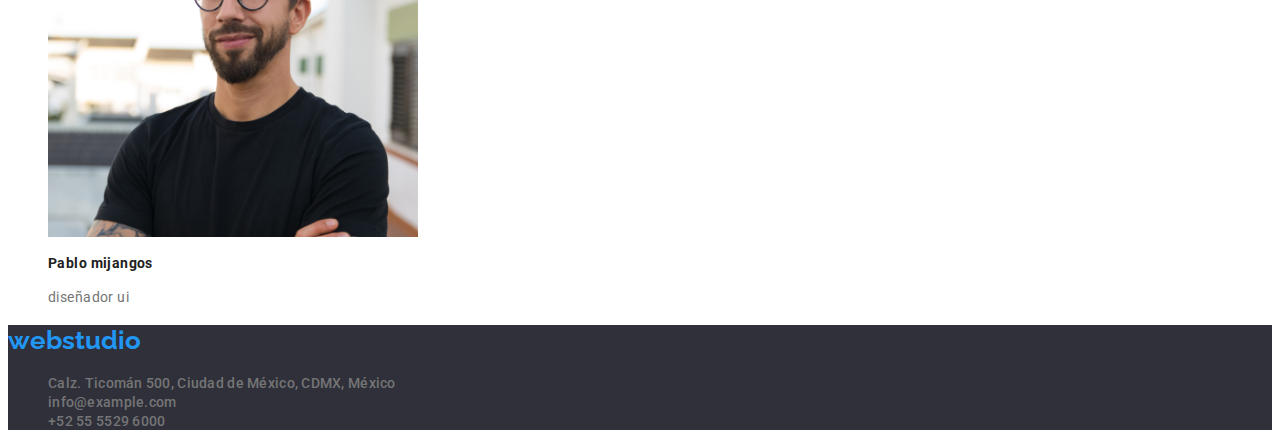
==== commit d2e191df: "tarea2corregida" ====
--- a/index.html
+++ b/index.html
@@ -6,60 +6,69 @@
     <meta name="viewport" content="width=device-width, initial-scale=1.0" />
     <link rel="stylesheet" href=".stlyles/stlyles.css" />
     <title>Document</title>
+    <link rel="stylesheet" href="css/style.css">
+    <link rel="preconnect" href="https://fonts.googleapis.com"><link rel="preconnect" href="https://fonts.gstatic.com" crossorigin><link href="https://fonts.googleapis.com/css2?family=Montserrat:wght@400;700&family=Roboto:wght@400;500;700;900&display=swap" rel="stylesheet">
+    <link rel="preconnect" href="https://fonts.googleapis.com"><link rel="preconnect" href="https://fonts.gstatic.com" crossorigin><link href="https://fonts.googleapis.com/css2?family=Raleway:wght@700&display=swap" rel="stylesheet">
 </head>
 <body>
     <header>
         <nav>
-       <p><a href="webstudio">Webstudio</a></p>
+       <p>
+        <a class="site-w" href="#" target="_blank" rel="noopener noreeferrer">Webstudio</a>
+       </p>
              <ul>
-                <li>
-                    <a href="#" target="_blank" rel="noopener noreeferrer"> studio </a>
+                <li >
+                    <a class="site-studio" href="./index.html" target="_blank" rel="noopener noreeferrer"> Estudio </a>
                 </li>
                 <li>
-                    <a href="#" target="_blank" rel="noopener noreeferrer"> portafolio</a>
+                    <a class="site-ptf" href="./portafolio.html" target="_blank" rel="noopener noreeferrer"> Portafolio</a>
                 </li>
                 <li>
-                    <a href="#" target="_blank" rel="noopener noreeferrrer"> contacts</a>
+                    <a class="site-contac" href="#" target="_blank" rel="noopener noreeferrrer"> contacto</a>
                 </li>
             </ul>
         </nav>
-        <a href="#">info@devstudio.com</a>
-        <a href="#">+52 55 5529 6000</a>
+        <a class="contac" href="#">info@devstudio.com</a>
+        <a class="contac" href="#">+52 55 5529 6000</a>
     </header>
     <main>
-    <section>
-        <h1>Soluciones eficaces para su negocio</h1>
-        <button type="button">Solicite nuestro servivio</button>
+     
+     <section class="title"> 
+        <p>
+        <h1 class="bisnes">Soluciones eficaces para su negocio</h1>
+        </p>
+        <p>
+        <button class="service" type="button">Solicite nuestro servivio</button>
+        </p>
      </section>
 
      <section>
     <ul>
     <li>
-        <h3>Atencion a los detalles</h3>
-       <p>nos adentramos en todos los detalles y procesamos de su negacio, para asi desarollar una solucion a su medida</p>
+        <h3 class="sub">Atencion a los detalles</h3>
+       <p class="parf">nos adentramos en todos los detalles y procesamos de su negacio, para asi desarollar una solucion a su medida</p>
         </li>
     <li>
-        <h3>Puntualidad</h3>
-       <p> con nosotros, usted puede sentirce seguro y protejido. un pricipio importante de la empresa: respetar sus tiempos y sus plazos acordados.</p>
+        <h3 class="sub-2">Puntualidad</h3>
+       <p class="parf"> con nosotros, usted puede sentirce seguro y protejido. un pricipio importante de la empresa: respetar sus tiempos y sus plazos acordados.</p>
         </li>
     <li>          
-        <h3>Planificacion</h3>
-        <p>usted podra observar y participar en cada fase del desarollo y aplicacion de soluciones.</p>
+        <h3 class="sub">Planificacion</h3>
+        <p class="parf">usted podra observar y participar en cada fase del desarollo y aplicacion de soluciones.</p>
         </li>
     </ul>
     <ul>
         <li>
-        <h3>Tecnologia moderna</h3>
-        <p>usamos herramientas imnovadoras para resolver las treas asignadas. es hora de simplificar los procesos laborales.</p>
+        <h3 class="sub">Tecnologia moderna</h3>
+        <p class="parf">usamos herramientas imnovadoras para resolver las treas asignadas. es hora de simplificar los procesos laborales.</p>
         </li>
     </ul>
     </section>
     <section>
-     <h2>A que nos dedicamos</h2>
+     <h2 class="tips">A que nos dedicamos</h2>
         <ul>
             <li>
-    <img 
-    src="images/compiuter.png" alt="compiuter" width="370">
+    <img src="images/compiuter.png" alt="compiuter" width="370">
             </li>
             <li>
     <img src="images/cel.png" alt="cel" width="370">
@@ -70,51 +79,51 @@
         </ul>
     </section>
     <section>
-        <h2>Nuestro equipo</h2>
+        <h2 class="tips-2" >Nuestro equipo</h2>
          <ul>
         <li>
     <img src="images/men.jpg" alt="men" width="370">    
-        <h3>Andres cubo</h3>
-       <p>diseñador de productos</p>
+        <h3 class="sub" >Andres cubo</h3>
+       <p class="parf">diseñador de productos</p>
         </li>
     </ul>
        <ul>
         <li>
     <img src="images/women.jpg" alt="women" width="370">
-        <h3>Carla palacios</h3>
-       <p>diseñadora frontend</p>
+        <h3 class="sub">Carla palacios</h3>
+       <p class="parf">diseñadora frontend</p>
     </li>
     </ul>
     <ul>
         <li>
     <img src="images/white.jpg" alt="white" width="370">
-        <h3>Mario dorado</h3>
-       <p>marketing</p>
+        <h3 class="sub">Mario dorado</h3>
+       <p class="parf">marketing</p>
     </li>
     </ul>
     <ul>
         <li>
     <img src="images/black.jpg" alt="black" width="370">
-        <h3>Pablo mijangos</h3>
-    </li>
-       <p>diseñador ui</p>
+        <h3 class="sub">Pablo mijangos</h3>
+       <p class="parf">diseñador ui</p>
+        </li>
     </ul>
         </main> 
 
-        <footer>
-            <address>
-       <a href="webstudio">webstudio</a>
+        <footer >
+            <address class="adress">
+       <a class="site-w" href="webstudio">webstudio</a>
         <ul>
             <li>
-                <a href="#" target="_blank" rel="noopener noreferrer"
-                Calz. Ticomán 500, La Laguna Ticoman, Gustavo A. Madero, 07340 Ciudad de México, CDMX, México>
-                Calz. Ticomán 500, Ciudad de México, CDMX, México </a>
+                <a class="contac" href="https://goo.gl/maps/y8hDeLZmRgmK91QBA" target="_blank" rel="noopener noreferrer">
+                    <title>Calz. Ticomán 500, Ciudad de México, CDMX, México</title>
+                    Calz. Ticomán 500, Ciudad de México, CDMX, México </a>
             </li>
             <li>
-             <a href="info@example.com">info@example.com</a>
+             <a class="contac" href="info@example.com">info@example.com</a>
             </li>
             <li>
-                <a href="+52 55 5529 6000 ">+52 55 5529 6000</a>
+                <a class="contac" href="+52 55 5529 6000 ">+52 55 5529 6000</a>
             </li>
         </ul>
      </address>
--- a/css/style.css
+++ b/css/style.css
@@ -0,0 +1,226 @@
+/* index */
+body {
+  font-family: 'Roboto', 'Arial';
+}
+ul {
+  list-style-type: none;
+}
+.title {
+  background-color: #2f303a;
+  text-transform: uppercase;
+  text-align: center;
+}
+.site-w {
+  color: #2196f3;
+  font-family: 'Raleway';
+  font-style: normal;
+  font-weight: 700;
+  font-size: 26px;
+  line-height: 1.2;
+  text-decoration: none;
+  cursor: pointer;
+}
+.sub {
+  color: #212121;
+  font-family: 'Roboto';
+  font-style: normal;
+  font-weight: 700;
+  font-size: 14px;
+  line-height: 16px;
+  letter-spacing: 0.03em;
+  text-align: left;
+}
+.parf {
+  color: #757575;
+  font-family: 'Roboto';
+  font-style: normal;
+  font-weight: 400;
+  font-size: 14px;
+  line-height: 24px;
+  letter-spacing: 0.03em;
+}
+.sub-2 {
+  color: #757575;
+  font-family: 'Roboto';
+  font-style: normal;
+  font-weight: 700;
+  font-size: 14px;
+  line-height: 16px;
+  letter-spacing: 0.03em;
+  text-transform: uppercase;
+}
+.tips {
+  color: #212121;
+  font-family: 'Roboto';
+  font-style: normal;
+  font-weight: 700;
+  font-size: 36px;
+  line-height: 42px;
+  text-align: left;
+  letter-spacing: 0.03em;
+}
+.header {
+  color: #2196f3;
+  font-family: 'Raleway', 'Arial';
+}
+.site-studio {
+  color: #2196f3;
+  font-family: 'Roboto', 'Arial';
+  font-style: normal;
+  font-weight: 500;
+  font-size: 14px;
+  line-height: 16px;
+  letter-spacing: 0.02em;
+  text-decoration: none;
+}
+.site-ptf {
+  color: #212121;
+  font-family: 'Roboto';
+  font-style: normal;
+  font-weight: 500;
+  font-size: 14px;
+  line-height: 16px;
+  letter-spacing: 0.02em;
+  text-decoration: none;
+}
+.site-contac {
+  color: #212121;
+  font-family: 'Roboto';
+  font-style: normal;
+  font-weight: 500;
+  font-size: 14px;
+  line-height: 16px;
+  letter-spacing: 0.02em;
+  text-decoration: none;
+}
+.contac {
+  color: #757575;
+  font-family: 'Roboto';
+  font-style: normal;
+  font-weight: 500;
+  font-size: 14px;
+  line-height: 16px;
+  letter-spacing: 0.02em;
+  text-decoration: none;
+}
+.service:focus,
+.service:hover {
+  background-color: #2196f3;
+  color: #ffffff;
+  font-family: 'Roboto', 'Arial';
+  border-color: #2196f3;
+}
+.bisnes {
+  color: #ffffff;
+  font-family: 'roboto', 'Arial';
+  font-style: normal;
+  font-weight: 900;
+  font-size: 44px;
+  line-height: 60px;
+}
+.tips-2 {
+  color: #212121;
+  font-family: 'Roboto';
+  font-style: normal;
+  font-weight: 700;
+  font-size: 36px;
+  line-height: 42px;
+  text-align: left;
+  letter-spacing: 0.03em;
+}
+.eqp-1 {
+  color: #757575;
+  font-family: 'Roboto';
+  font-style: normal;
+  font-weight: 400;
+  font-size: 16px;
+  line-height: 19px;
+  text-align: left;
+  letter-spacing: 0.03em;
+}
+.eqp-2 {
+  color: #757575;
+  font-family: 'Roboto';
+  font-style: normal;
+  font-weight: 400;
+  font-size: 16px;
+  line-height: 19px;
+  text-align: left;
+  letter-spacing: 0.03em;
+}
+.eqp-3 {
+  color: #757575;
+  font-family: 'Roboto';
+  font-style: normal;
+  font-weight: 400;
+  font-size: 16px;
+  line-height: 19px;
+  text-align: left;
+  letter-spacing: 0.03em;
+}
+.eqp-4 {
+  color: #757575;
+  font-family: 'Roboto';
+  font-style: normal;
+  font-weight: 400;
+  font-size: 16px;
+  line-height: 19px;
+  text-align: left;
+  letter-spacing: 0.03em;
+}
+/* pie de pagina bg */
+.adress {
+  background-color: #2f303a;
+}
+/* Portafolio */
+.Studio {
+  color: #212121;
+  font-family: 'Roboto', 'Arial';
+  font-style: normal;
+  font-weight: 500;
+  font-size: 14px;
+  line-height: 16px;
+  letter-spacing: 0.02em;
+  text-decoration: none;
+}
+.briefcase {
+  color: #2196f3;
+  font-family: 'Roboto', 'Arial';
+  font-style: normal;
+  font-weight: 500;
+  font-size: 14px;
+  line-height: 16px;
+  letter-spacing: 0.02em;
+  text-decoration: none;
+}
+.description {
+  color: #212121;
+  font-family: 'Roboto';
+  font-style: normal;
+  font-weight: 700;
+  font-size: 18px;
+  line-height: 36px;
+  text-transform: capitalize;
+}
+.text {
+  color: #757575;
+  font-family: 'Roboto';
+  font-style: normal;
+  font-weight: 400;
+  font-size: 16px;
+  line-height: 30px;
+  letter-spacing: 0.03em;
+}
+.seccion-buton-t:focus,
+.seccion-buton-t:hover {
+  background-color: #2196f3;
+  color:#ffffff;
+  font-family: 'Roboto', 'Arial';
+  border-color: #2196f3;
+}
+.seccion-buton {
+  color: #212121;
+  font-family: 'Roboto';
+  font-style: normal;
+  text-align: center;
+}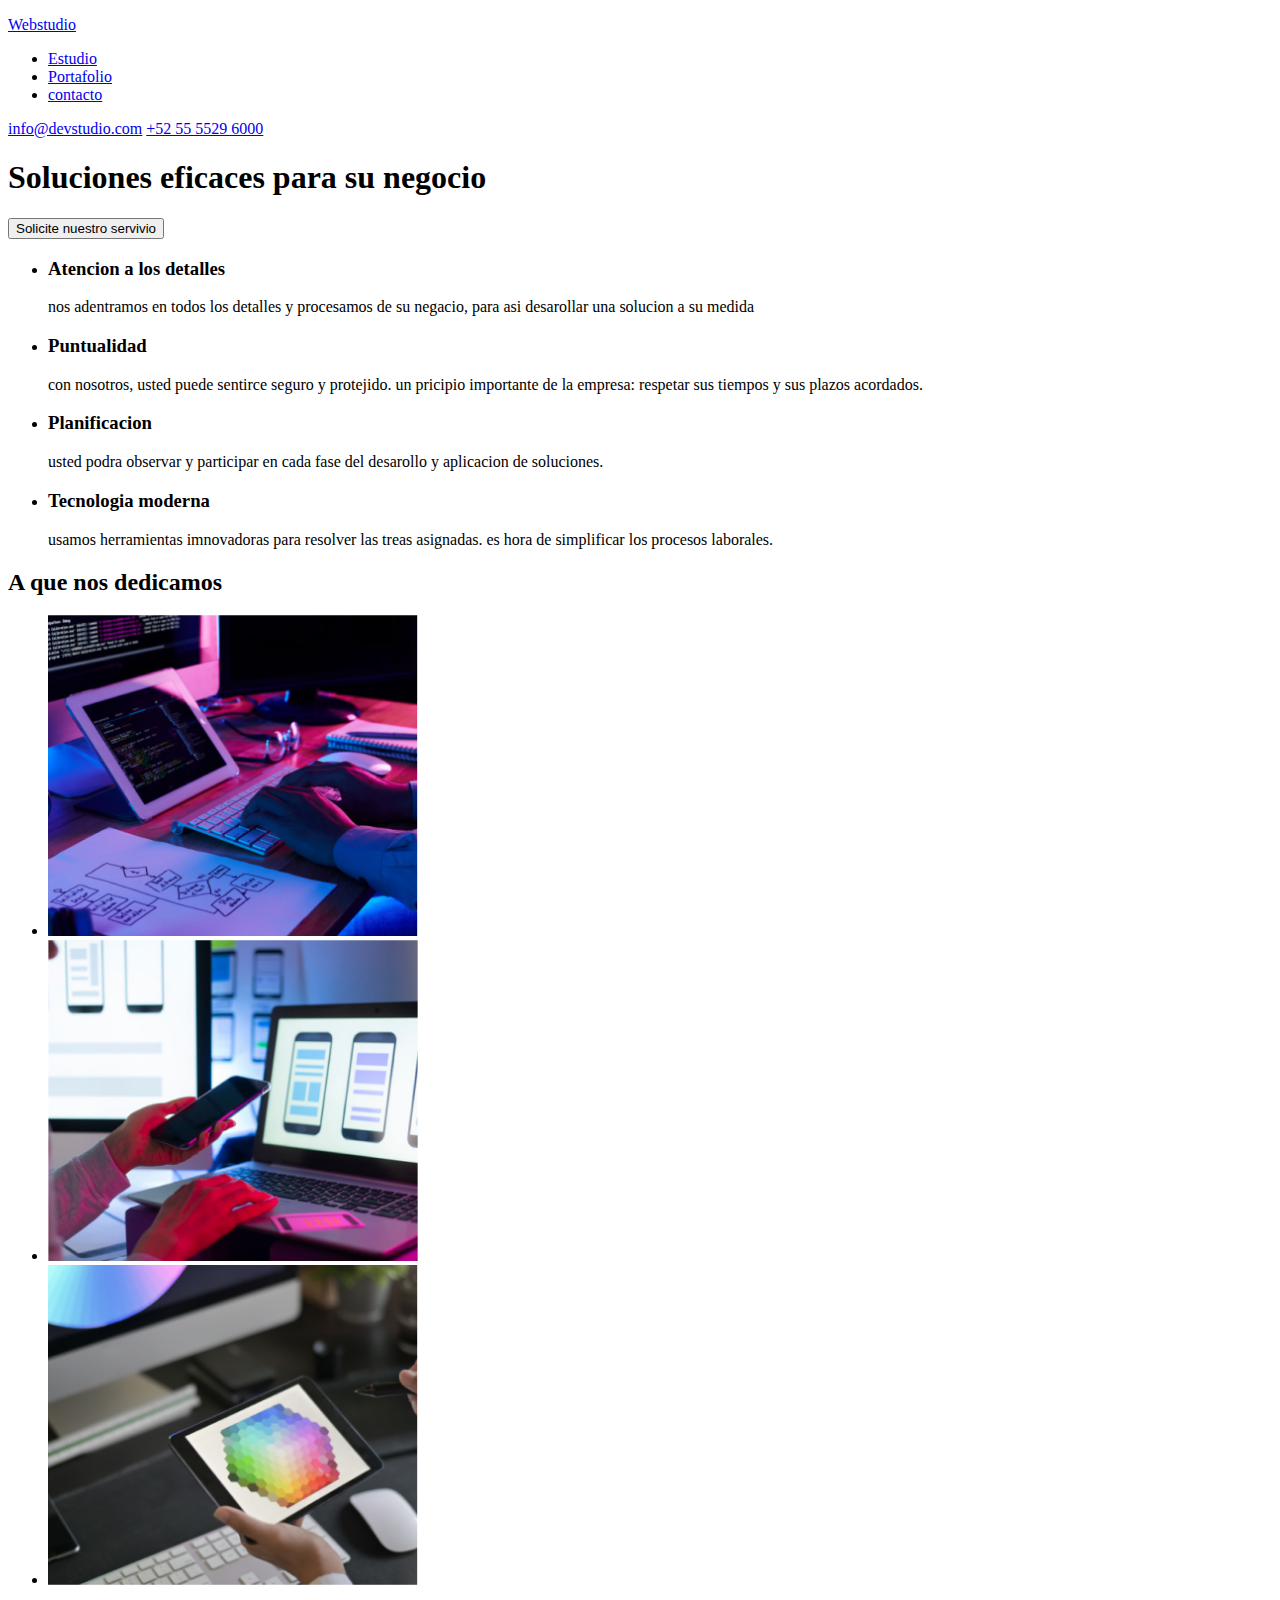
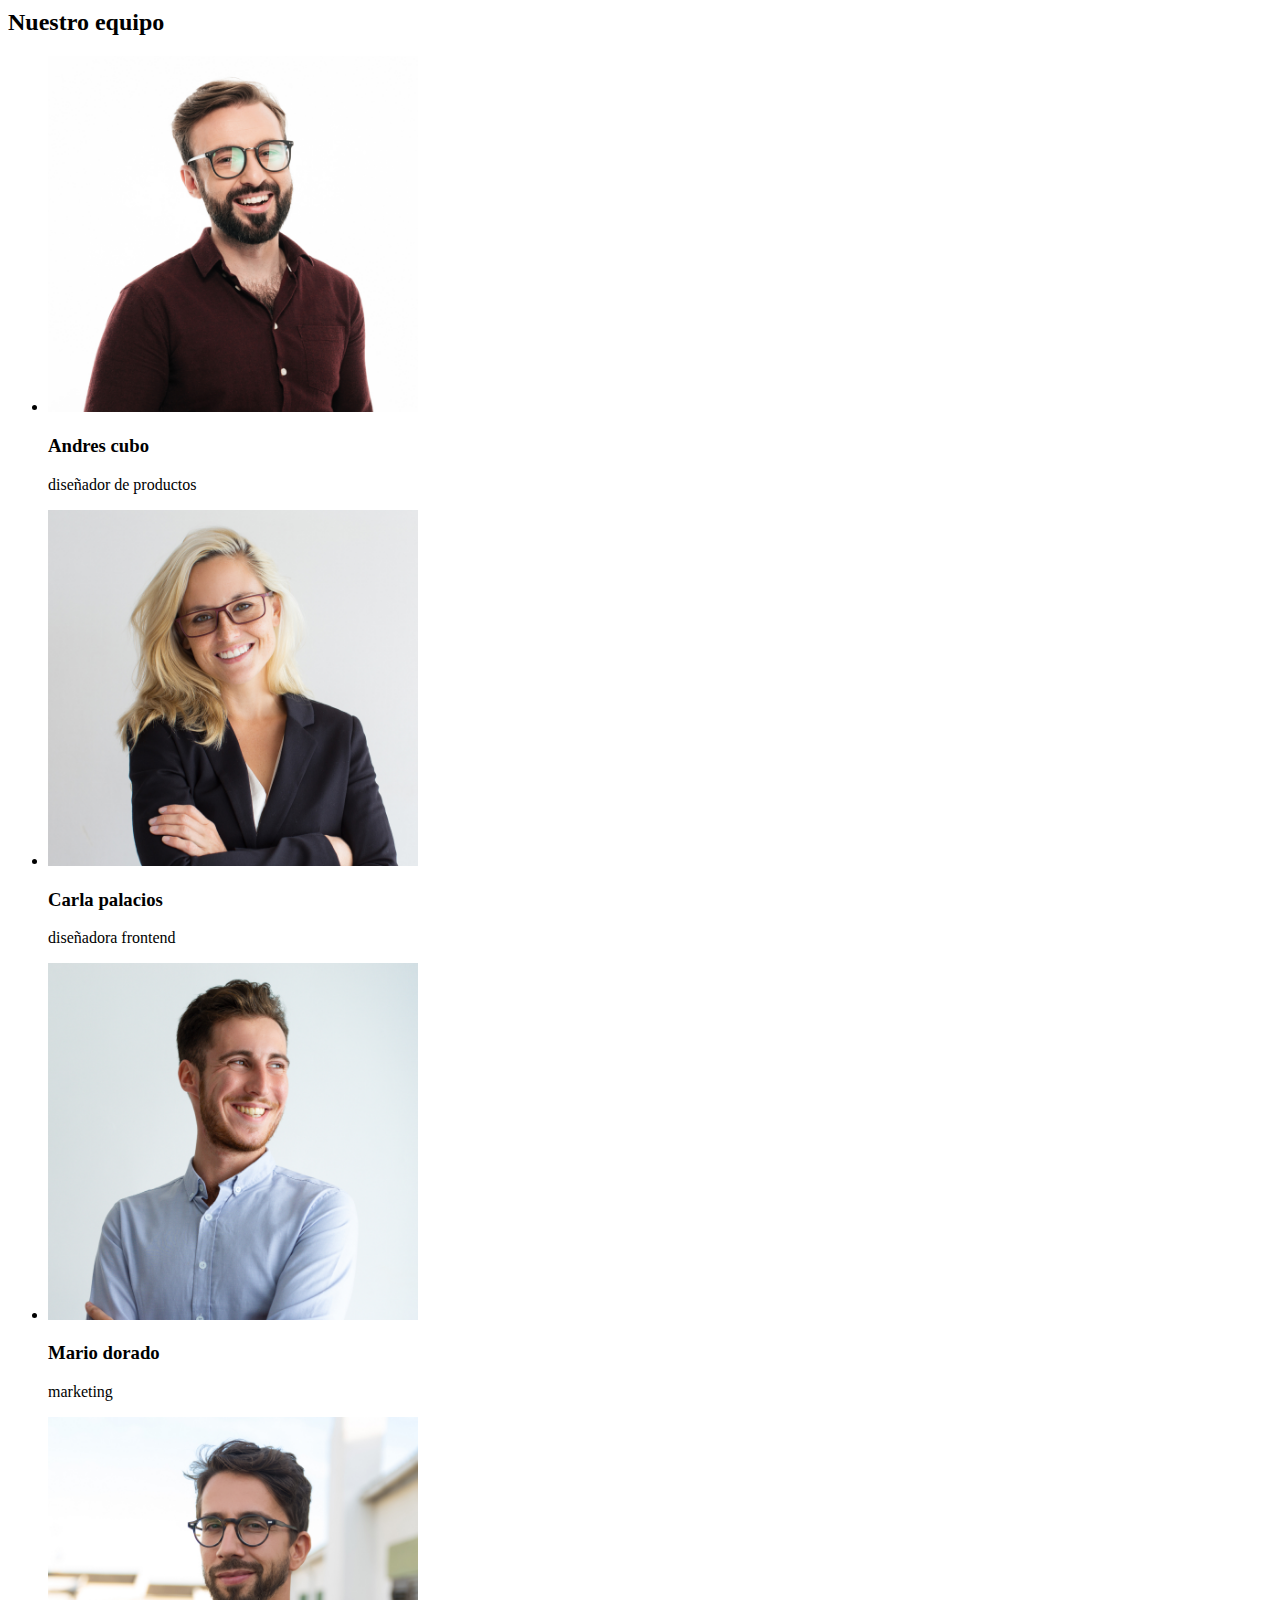
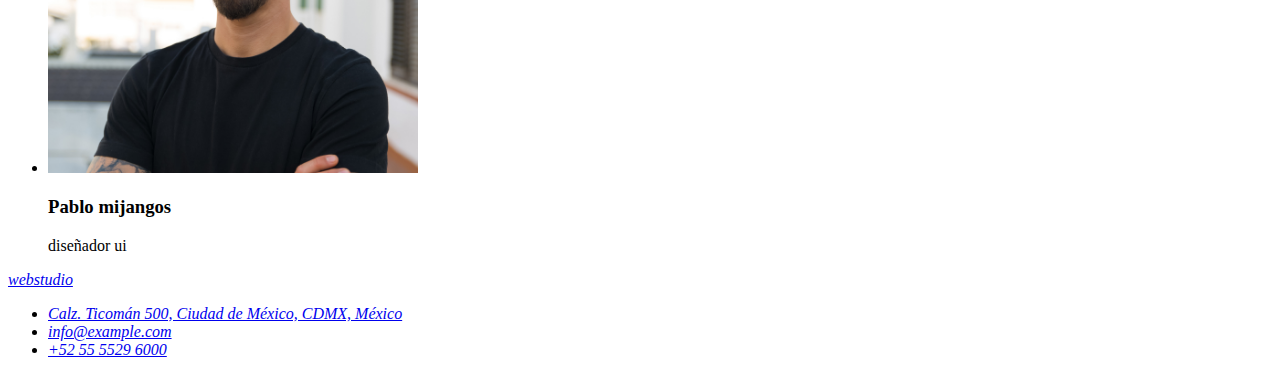
==== commit b5c2b786: "tarealista" ====
--- a/index.html
+++ b/index.html
@@ -6,7 +6,7 @@
     <meta name="viewport" content="width=device-width, initial-scale=1.0" />
     <link rel="stylesheet" href=".stlyles/stlyles.css" />
     <title>Document</title>
-    <link rel="stylesheet" href="css/style.css">
+    <link rel="stylesheet" href="css/styles.css">
     <link rel="preconnect" href="https://fonts.googleapis.com"><link rel="preconnect" href="https://fonts.gstatic.com" crossorigin><link href="https://fonts.googleapis.com/css2?family=Montserrat:wght@400;700&family=Roboto:wght@400;500;700;900&display=swap" rel="stylesheet">
     <link rel="preconnect" href="https://fonts.googleapis.com"><link rel="preconnect" href="https://fonts.gstatic.com" crossorigin><link href="https://fonts.googleapis.com/css2?family=Raleway:wght@700&display=swap" rel="stylesheet">
 </head>
@@ -28,7 +28,7 @@
                 </li>
             </ul>
         </nav>
-        <a class="contac" href="#">info@devstudio.com</a>
+        <a class="contac-i" href="#">info@devstudio.com</a>
         <a class="contac" href="#">+52 55 5529 6000</a>
     </header>
     <main>
@@ -41,7 +41,6 @@
         <button class="service" type="button">Solicite nuestro servivio</button>
         </p>
      </section>
-
      <section>
     <ul>
     <li>
@@ -56,8 +55,6 @@
         <h3 class="sub">Planificacion</h3>
         <p class="parf">usted podra observar y participar en cada fase del desarollo y aplicacion de soluciones.</p>
         </li>
-    </ul>
-    <ul>
         <li>
         <h3 class="sub">Tecnologia moderna</h3>
         <p class="parf">usamos herramientas imnovadoras para resolver las treas asignadas. es hora de simplificar los procesos laborales.</p>
@@ -100,8 +97,6 @@
         <h3 class="sub">Mario dorado</h3>
        <p class="parf">marketing</p>
     </li>
-    </ul>
-    <ul>
         <li>
     <img src="images/black.jpg" alt="black" width="370">
         <h3 class="sub">Pablo mijangos</h3>
@@ -115,7 +110,7 @@
        <a class="site-w" href="webstudio">webstudio</a>
         <ul>
             <li>
-                <a class="contac" href="https://goo.gl/maps/y8hDeLZmRgmK91QBA" target="_blank" rel="noopener noreferrer">
+                <a class="contac-u" href="https://goo.gl/maps/y8hDeLZmRgmK91QBA" target="_blank" rel="noopener noreferrer">
                     <title>Calz. Ticomán 500, Ciudad de México, CDMX, México</title>
                     Calz. Ticomán 500, Ciudad de México, CDMX, México </a>
             </li>
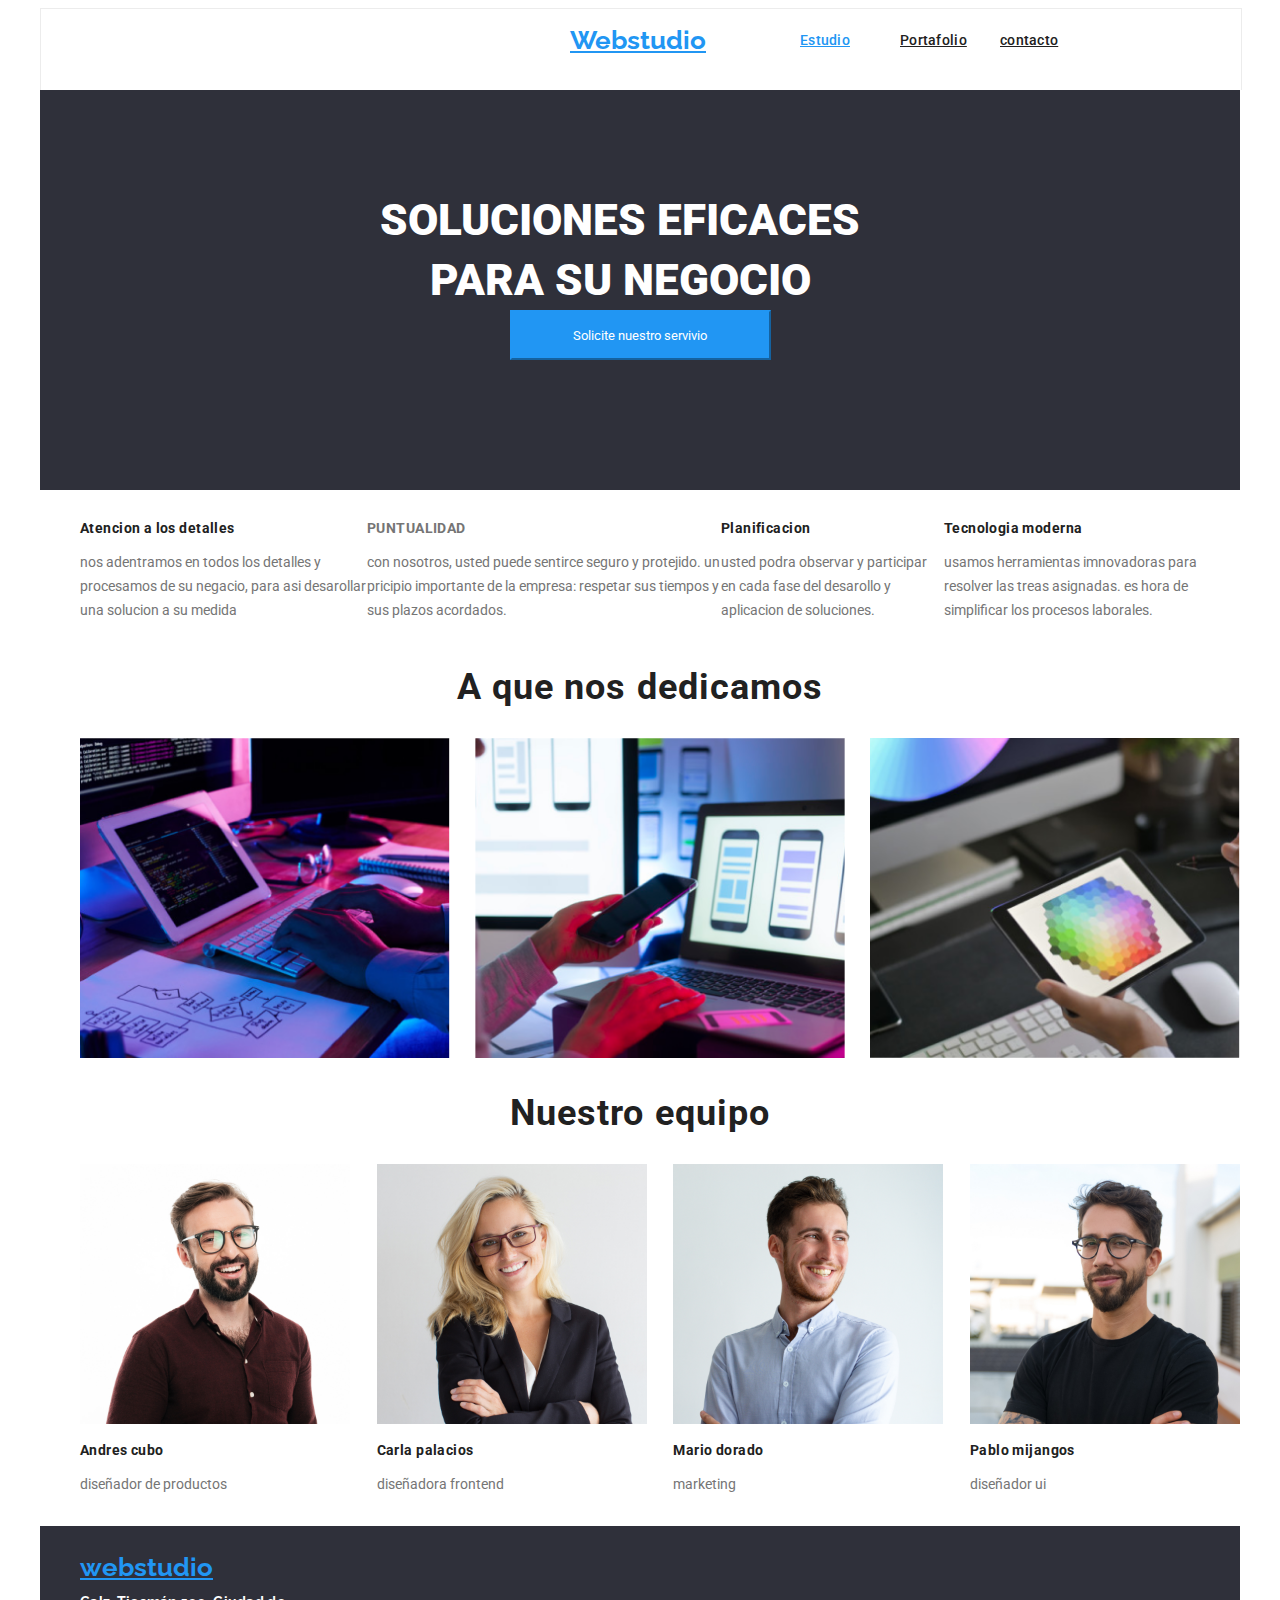
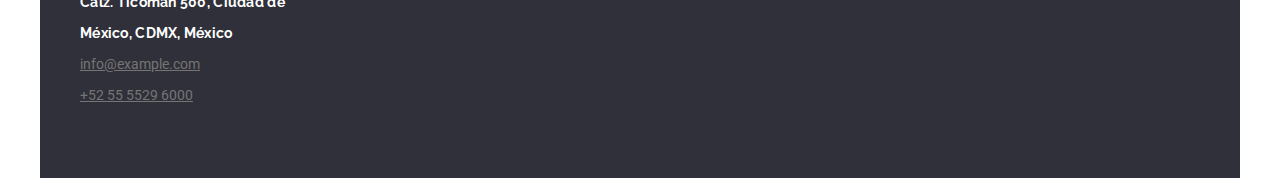
==== commit 35644742: "tarea3lista" ====
--- a/index.html
+++ b/index.html
@@ -1,127 +1,205 @@
 <!DOCTYPE html>
 <html lang="en">
-<head>
-    <meta charset="UTF-8">
+  <head>
+    <meta charset="UTF-8" />
     <meta http-equiv="X-UA-Compatible" content="IE=edge" />
     <meta name="viewport" content="width=device-width, initial-scale=1.0" />
     <link rel="stylesheet" href=".stlyles/stlyles.css" />
     <title>Document</title>
-    <link rel="stylesheet" href="css/styles.css">
-    <link rel="preconnect" href="https://fonts.googleapis.com"><link rel="preconnect" href="https://fonts.gstatic.com" crossorigin><link href="https://fonts.googleapis.com/css2?family=Montserrat:wght@400;700&family=Roboto:wght@400;500;700;900&display=swap" rel="stylesheet">
-    <link rel="preconnect" href="https://fonts.googleapis.com"><link rel="preconnect" href="https://fonts.gstatic.com" crossorigin><link href="https://fonts.googleapis.com/css2?family=Raleway:wght@700&display=swap" rel="stylesheet">
-</head>
-<body>
-    <header>
-        <nav>
-       <p>
-        <a class="site-w" href="#" target="_blank" rel="noopener noreeferrer">Webstudio</a>
-       </p>
-             <ul>
-                <li >
-                    <a class="site-studio" href="./index.html" target="_blank" rel="noopener noreeferrer"> Estudio </a>
-                </li>
-                <li>
-                    <a class="site-ptf" href="./portafolio.html" target="_blank" rel="noopener noreeferrer"> Portafolio</a>
-                </li>
-                <li>
-                    <a class="site-contac" href="#" target="_blank" rel="noopener noreeferrrer"> contacto</a>
-                </li>
+    <link rel="stylesheet" href="css/styles.css" />
+    <link rel="preconnect" href="https://fonts.googleapis.com" />
+    <link rel="preconnect" href="https://fonts.gstatic.com" crossorigin />
+    <link
+      href="https://fonts.googleapis.com/css2?family=Montserrat:wght@400;700&family=Roboto:wght@400;500;700;900&display=swap"
+      rel="stylesheet"
+    />
+    <link rel="preconnect" href="https://fonts.googleapis.com" />
+    <link rel="preconnect" href="https://fonts.gstatic.com" crossorigin />
+    <link
+      href="https://fonts.googleapis.com/css2?family=Raleway:wght@700&display=swap"
+      rel="stylesheet"
+    />
+  </head>
+  <body>
+    <div class="container">
+      <header>
+        <div class="main-head">
+          <nav>
+            <p>
+              <a
+                class="site-w"
+                href="#"
+                target="_blank"
+                rel="noopener noreeferrer"
+                >Webstudio</a
+              >
+            </p>
+            <ul>
+              <li>
+                <a
+                  class="site-studio"
+                  href="./index.html"
+                  target="_blank"
+                  rel="noopener noreeferrer"
+                >
+                  Estudio
+                </a>
+              </li>
+              <li>
+                <a
+                  class="site-ptf"
+                  href="./portafolio.html"
+                  target="_blank"
+                  rel="noopener noreeferrer"
+                >
+                  Portafolio</a
+                >
+              </li>
+              <li>
+                <a
+                  class="site-contac"
+                  href="#"
+                  target="_blank"
+                  rel="noopener noreeferrrer"
+                >
+                  contacto</a
+                >
+              </li>
             </ul>
-        </nav>
-        <a class="contac-i" href="#">info@devstudio.com</a>
-        <a class="contac" href="#">+52 55 5529 6000</a>
-    </header>
+            <a class="contac-i" href="#">info@devstudio.com</a>
+            <a class="contac" href="#">+52 55 5529 6000</a>
+          </nav>
+        </div>
+      </header>
+    </div>
     <main>
-     
-     <section class="title"> 
-        <p>
-        <h1 class="bisnes">Soluciones eficaces para su negocio</h1>
-        </p>
-        <p>
-        <button class="service" type="button">Solicite nuestro servivio</button>
-        </p>
-     </section>
-     <section>
-    <ul>
-    <li>
-        <h3 class="sub">Atencion a los detalles</h3>
-       <p class="parf">nos adentramos en todos los detalles y procesamos de su negacio, para asi desarollar una solucion a su medida</p>
-        </li>
-    <li>
-        <h3 class="sub-2">Puntualidad</h3>
-       <p class="parf"> con nosotros, usted puede sentirce seguro y protejido. un pricipio importante de la empresa: respetar sus tiempos y sus plazos acordados.</p>
-        </li>
-    <li>          
-        <h3 class="sub">Planificacion</h3>
-        <p class="parf">usted podra observar y participar en cada fase del desarollo y aplicacion de soluciones.</p>
-        </li>
-        <li>
-        <h3 class="sub">Tecnologia moderna</h3>
-        <p class="parf">usamos herramientas imnovadoras para resolver las treas asignadas. es hora de simplificar los procesos laborales.</p>
-        </li>
-    </ul>
-    </section>
-    <section>
-     <h2 class="tips">A que nos dedicamos</h2>
-        <ul>
-            <li>
-    <img src="images/compiuter.png" alt="compiuter" width="370">
-            </li>
-            <li>
-    <img src="images/cel.png" alt="cel" width="370">
-            </li>    
-            <li>   
-    <img src="images/tab.png" alt="tab" width="370">
-            </li>
-        </ul>
-    </section>
-    <section>
-        <h2 class="tips-2" >Nuestro equipo</h2>
-         <ul>
-        <li>
-    <img src="images/men.jpg" alt="men" width="370">    
-        <h3 class="sub" >Andres cubo</h3>
-       <p class="parf">diseñador de productos</p>
-        </li>
-    </ul>
-       <ul>
-        <li>
-    <img src="images/women.jpg" alt="women" width="370">
-        <h3 class="sub">Carla palacios</h3>
-       <p class="parf">diseñadora frontend</p>
-    </li>
-    </ul>
-    <ul>
-        <li>
-    <img src="images/white.jpg" alt="white" width="370">
-        <h3 class="sub">Mario dorado</h3>
-       <p class="parf">marketing</p>
-    </li>
-        <li>
-    <img src="images/black.jpg" alt="black" width="370">
-        <h3 class="sub">Pablo mijangos</h3>
-       <p class="parf">diseñador ui</p>
-        </li>
-    </ul>
-        </main> 
-
-        <footer >
-            <address class="adress">
-       <a class="site-w" href="webstudio">webstudio</a>
-        <ul>
-            <li>
-                <a class="contac-u" href="https://goo.gl/maps/y8hDeLZmRgmK91QBA" target="_blank" rel="noopener noreferrer">
-                    <title>Calz. Ticomán 500, Ciudad de México, CDMX, México</title>
-                    Calz. Ticomán 500, Ciudad de México, CDMX, México </a>
-            </li>
-            <li>
-             <a class="contac" href="info@example.com">info@example.com</a>
-            </li>
-            <li>
-                <a class="contac" href="+52 55 5529 6000 ">+52 55 5529 6000</a>
-            </li>
-        </ul>
-     </address>
+      <section class="title">
+        <div class="container">
+          <div class="encabezado">
+            <h1 class="bisnes-1">Soluciones eficaces para su negocio</h1>
+            <button class="service" type="button">
+              Solicite nuestro servivio
+            </button>
+          </div>
+        </div>
+      </section>
+      
+      <section class="informacion">
+        <div class="container">
+          <ul>
+            <li>
+              <h3 class="sub">Atencion a los detalles</h3>
+              <p class="parf">
+                nos adentramos en todos los detalles y procesamos de su negacio,
+                para asi desarollar una solucion a su medida
+              </p>
+            </li>
+            <li>
+              <h3 class="sub-2">Puntualidad</h3>
+              <p class="parf-2">
+                con nosotros, usted puede sentirce seguro y protejido. un
+                pricipio importante de la empresa: respetar sus tiempos y sus
+                plazos acordados.
+              </p>
+            </li>
+
+            <li>
+              <h3 class="sub-3">Planificacion</h3>
+              <p class="parf-3">
+                usted podra observar y participar en cada fase del desarollo y
+                aplicacion de soluciones.
+              </p>
+            </li>
+
+            <li>
+              <h3 class="sub-4">Tecnologia moderna</h3>
+              <p class="parf-4">
+                usamos herramientas imnovadoras para resolver las treas
+                asignadas. es hora de simplificar los procesos laborales.
+              </p>
+            </li>
+          </ul>
+        </div>
+      </section>
+
+      <section class="work">
+        <div class="container">
+          <h2 class="tips">A que nos dedicamos</h2>
+          <ul>
+            <li>
+              <img src="images/compiuter.png" alt="compiuter" width="370" />
+            </li>
+            <li>
+              <img src="images/cel.png" alt="cel" width="370" />
+            </li>
+            <li>
+              <img src="images/tab.png" alt="tab" width="370" />
+            </li>
+          </ul>
+        </div>
+      </section>
+      <section class="work-eqp">
+        <div class="container">
+          <h2 class="tips-2">Nuestro equipo</h2>
+          <ul>
+            <li>
+              <img src="images/men.jpg" alt="men" width="270" />
+              <h3 class="sub">Andres cubo</h3>
+              <p class="parf">diseñador de productos</p>
+            </li>
+
+            <li>
+              <img src="images/women.jpg" alt="women" width="270" />
+              <h3 class="sub">Carla palacios</h3>
+              <p class="parf">diseñadora frontend</p>
+            </li>
+
+            <li>
+              <img src="images/white.jpg" alt="white" width="270" />
+              <h3 class="sub">Mario dorado</h3>
+              <p class="parf">marketing</p>
+            </li>
+            <li>
+              <img src="images/black.jpg" alt="black" width="270" />
+              <h3 class="sub">Pablo mijangos</h3>
+              <p class="parf">diseñador ui</p>
+            </li>
+          </ul>
+        </div>
+      </section>
+    </main>
+
+    <footer>
+      <div class="container">
+        <div class="adress">
+          <address>
+            <ul>
+              <a class="site-foot" href="webstudio">webstudio</a>
+              <li>
+                <a
+                  class="contac-u"
+                  href="https://goo.gl/maps/y8hDeLZmRgmK91QBA"
+                  target="_blank"
+                  rel="noopener noreferrer"
+                >
+                  <title>
+                    Calz. Ticomán 500, Ciudad de México, CDMX, México
+                  </title>
+                  Calz. Ticomán 500, Ciudad de México, CDMX, México
+                </a>
+              </li>
+              <li>
+                <a class="contac-l" href="info@example.com">info@example.com</a>
+              </li>
+              <li>
+                <a class="contac-j" href="+52 55 5529 6000 "
+                  >+52 55 5529 6000</a
+                >
+              </li>
+            </ul>
+          </address>
+        </div>
+      </div>
     </footer>
-</body>
-</html>+  </body>
+</html>
--- a/css/styles.css
+++ b/css/styles.css
@@ -0,0 +1,418 @@
+/* index */
+body {
+  font-family: 'Roboto', 'Arial', sans-serif, 'Relaway';
+}
+ul {
+  list-style-type: none;
+}
+.container {
+  max-width: 1200px;
+  margin: 0 auto;
+}
+.main-head {
+  background-color: #ffffff;
+  position: center;
+  width: 1200px;
+  height: 80px;
+  left: 215px;
+  top: 0px;
+}
+.title {
+  height: 400px;
+  left: -4px;
+  top: 80px;
+  margin: 0 auto;
+  width: 1200px;
+  background-color: #2f303a;
+  text-transform: uppercase;
+  text-align: center;
+}
+.encabezado {
+  padding: 100px;
+  margin: 0px;
+  height: 100px;
+  text: 80px;
+}
+.bisnes-1 {
+  color: #ffffff;
+  width: 600px;
+  height: 120px;
+  margin: 0px;
+  padding-top: 0px;
+  padding-right: 80px;
+  padding-bottom: 0px;
+  padding-left: 180px;
+
+  font-style: normal;
+  font-weight: 900;
+  font-size: 44px;
+  line-height: 60px;
+}
+.service:focus,
+.service {
+  width: 261px;
+  height: 50px;
+  padding: 10px 32px;
+  text-align: center;
+
+  background-color: #2196f3;
+  color: #ffffff;
+  font-family: 'Roboto', 'Arial';
+  border-color: #2196f3;
+  cursor: pointer;
+}
+.site-w {
+  position: absolute;
+  width: 145px;
+  height: 31px;
+
+  color: #2196f3;
+  font-family: 'Raleway', 'Arial', sans-serif;
+  font-style: bold;
+  font-weight: 700;
+  font-size: 26px;
+  line-height: 1.2;
+  left: 570px;
+}
+.informacion ul {
+  display: flex;
+  justify-content: space-between;
+}
+.sub {
+  color: #212121;
+  font-style: normal;
+  font-weight: 700;
+  font-size: 14px;
+  line-height: 16px;
+  letter-spacing: 0.03em;
+  text-align: left;
+}
+.parf {
+  color: #757575;
+  font-size: 14px;
+  line-height: 24px;
+}
+.sub-2 {
+  color: #757575;
+  font-style: normal;
+  font-weight: 700;
+  font-size: 14px;
+  line-height: 16px;
+  letter-spacing: 0.03em;
+  text-transform: uppercase;
+}
+.parf-2 {
+  color: #757575;
+  font-size: 14px;
+  line-height: 24px;
+}
+.sub-3 {
+  color: #212121;
+  font-style: normal;
+  font-weight: 700;
+  font-size: 14px;
+  line-height: 16px;
+  letter-spacing: 0.03em;
+  text-align: left;
+}
+.parf-3 {
+  color: #757575;
+  font-size: 14px;
+  line-height: 24px;
+}
+.sub-4 {
+  color: #212121;
+  font-style: normal;
+  font-weight: 700;
+  font-size: 14px;
+  line-height: 16px;
+  letter-spacing: 0.03em;
+  text-align: left;
+}
+.parf-4 {
+  color: #757575;
+  font-size: 14px;
+  line-height: 24px;
+}
+.tips {
+  color: #212121;
+  font-style: normal;
+  font-weight: 700;
+  font-size: 36px;
+  line-height: 42px;
+  text-align: center;
+  letter-spacing: 0.03em;
+}
+.work ul {
+  display: flex;
+  justify-content: space-between;
+}
+.header {
+  color: #2196f3;
+  font-family: 'Relaway', 'Arial', sans-serif;
+}
+.site-studio {
+  position: absolute;
+  width: 49px;
+  height: 16px;
+  left: 800px;
+  top: 32px;
+
+  color: #2196f3;
+  font-family: 'Roboto';
+  font-style: normal;
+  font-weight: 500;
+  font-size: 14px;
+  line-height: 16px;
+  letter-spacing: 0.02em;
+}
+.site-ptf {
+  position: absolute;
+  width: 65px;
+  height: 16px;
+  left: 900px;
+  top: 32px;
+
+  color: #212121;
+  font-family: 'Roboto';
+  font-style: normal;
+  font-weight: 500;
+  font-size: 14px;
+  line-height: 16px;
+  letter-spacing: 0.02em;
+}
+.site-contac {
+  position: absolute;
+  width: 67px;
+  height: 16px;
+  left: 1000px;
+  top: 32px;
+
+  color: #212121;
+  font-family: 'Roboto';
+  font-style: normal;
+  font-weight: 500;
+  font-size: 14px;
+  line-height: 16px;
+  letter-spacing: 0.02em;
+}
+.contac-u {
+  color: #ffffff;
+  font-size: 14px;
+  line-height: 16px;
+  letter-spacing: 0.02em;
+  text-decoration: none;
+}
+.contac-i {
+  position: absolute;
+  width: 135px;
+  height: 16px;
+  left: 1400px;
+  top: 32px;
+
+  color: #2196f3;
+  font-size: 14px;
+  line-height: 16px;
+  letter-spacing: 0.02em;
+  text-decoration: none;
+}
+.contac:hover,
+.contac {
+  position: absolute;
+  width: 118px;
+  height: 16px;
+  left: 1600px;
+  top: 32px;
+
+  color: #757575;
+  font-size: 14px;
+  line-height: 16px;
+  letter-spacing: 0.02em;
+  text-decoration: none;
+}
+
+.tips-2 {
+  color: #212121;
+  font-style: normal;
+  font-weight: 700;
+  font-size: 36px;
+  line-height: 42px;
+  text-align: center;
+  letter-spacing: 0.03em;
+}
+.work-eqp ul {
+  display: flex;
+  justify-content: space-between;
+}
+/* pie de pagina bg */
+.adress {
+  width: 1200px;
+  height: 252px;
+  background-color: #2f303a;
+}
+.adress ul {
+  position: absolute;
+  width: 231px;
+  height: 21px;
+
+  font-family: 'Raleway';
+  font-style: normal;
+  font-weight: 700;
+  font-size: 26px;
+  line-height: 31px;
+}
+.contac-l {
+  color: #757575;
+  font-family: 'Roboto';
+  font-style: normal;
+  font-weight: 400;
+  font-size: 14px;
+  line-height: 24px;
+}
+.contac-j {
+  color: #757575;
+  font-family: 'Roboto';
+  font-style: normal;
+  font-weight: 400;
+  font-size: 14px;
+  line-height: 24px;
+}
+.site-foot {
+  color: #2196f3;
+  width: 145px;
+  height: 31px;
+  left: 215px;
+
+  font-family: 'Raleway';
+  font-style: normal;
+  font-weight: 700;
+  font-size: 26px;
+  line-height: 31px;
+}
+/* Portafolio */
+.container-p {
+  padding: 0 15px;
+  max-width: 1200px;
+  margin: 0 auto;
+}
+header {
+  width: 1200px;
+
+  border: 1px solid #ececec;
+  height: 80px;
+  top: 80px;
+}
+.site-wi {
+  position: absolute;
+  width: 145px;
+  height: 31px;
+
+  color: #2196f3;
+  font-family: 'Raleway', 'Arial', sans-serif;
+  font-style: bold;
+  font-weight: 700;
+  font-size: 26px;
+  line-height: 1.2;
+  left: 300px;
+}
+.site-studios {
+  position: absolute;
+  width: 49px;
+  height: 16px;
+  left: 800px;
+  top: 32px;
+
+  color: #212121;
+  font-family: 'Roboto';
+  font-style: normal;
+  font-weight: 500;
+  font-size: 14px;
+  line-height: 16px;
+  letter-spacing: 0.02em;
+}
+.site-ptfo {
+  position: absolute;
+  width: 65px;
+  height: 16px;
+  left: 900px;
+  top: 32px;
+
+  color: #2196f3;
+  font-family: 'Roboto';
+  font-style: normal;
+  font-weight: 500;
+  font-size: 14px;
+  line-height: 16px;
+  letter-spacing: 0.02em;
+}
+.description {
+  color: #212121;
+  font-style: normal;
+  font-weight: 700;
+  font-size: 18px;
+  line-height: 36px;
+  text-transform: capitalize;
+}
+.text {
+  color: #757575;
+  font-style: normal;
+  font-weight: 400;
+  font-size: 16px;
+  line-height: 30px;
+  letter-spacing: 0.03em;
+}
+.utilidades {
+  display: flex;
+  justify-content: center;
+  align-items: center;
+  gap: 8px;
+}
+.seccion-buton-t:focus,
+.seccion-buton-t {
+  background-color: #2196f3;
+  color: #ffffff;
+  border-color: #2196f3;
+  cursor: pointer;
+}
+.btm_atli {
+  gap: 8px;
+}
+.seccion-buton {
+  color: #212121;
+  font-style: normal;
+  text-align: center;
+  cursor: pointer;
+}
+.servicios-container {
+  max-width: 1200px;
+  padding: 5px;
+  margin-left: auto;
+  margin-right: auto;
+}
+.cart-set {
+  display: flex;
+  /* Make a flex container multiline */
+  flex-wrap: wrap;
+  /* Set gap between rows and columns */
+  gap: 5px;
+  justify-content: space-evenly;
+  padding: 0;
+  position: auto;
+  list-style: none;
+}
+.item {
+  flex-basis: calc((100% - 20px) / 9);
+
+  padding: 10px;
+  background-color: #fff;
+  border-radius: 4px;
+  box-shadow: 0px 2px 1px -1px rgba(0, 0, 0, 0.2),
+    0px 1px 1px 0px rgba(0, 0, 0, 0.12), 0px 1px 3px 0px rgba(0, 0, 0, 0.18);
+}
+.item img {
+  margin-top: 0;
+  font-size: 20px;
+}
+.item h3 {
+  margin: 0;
+}
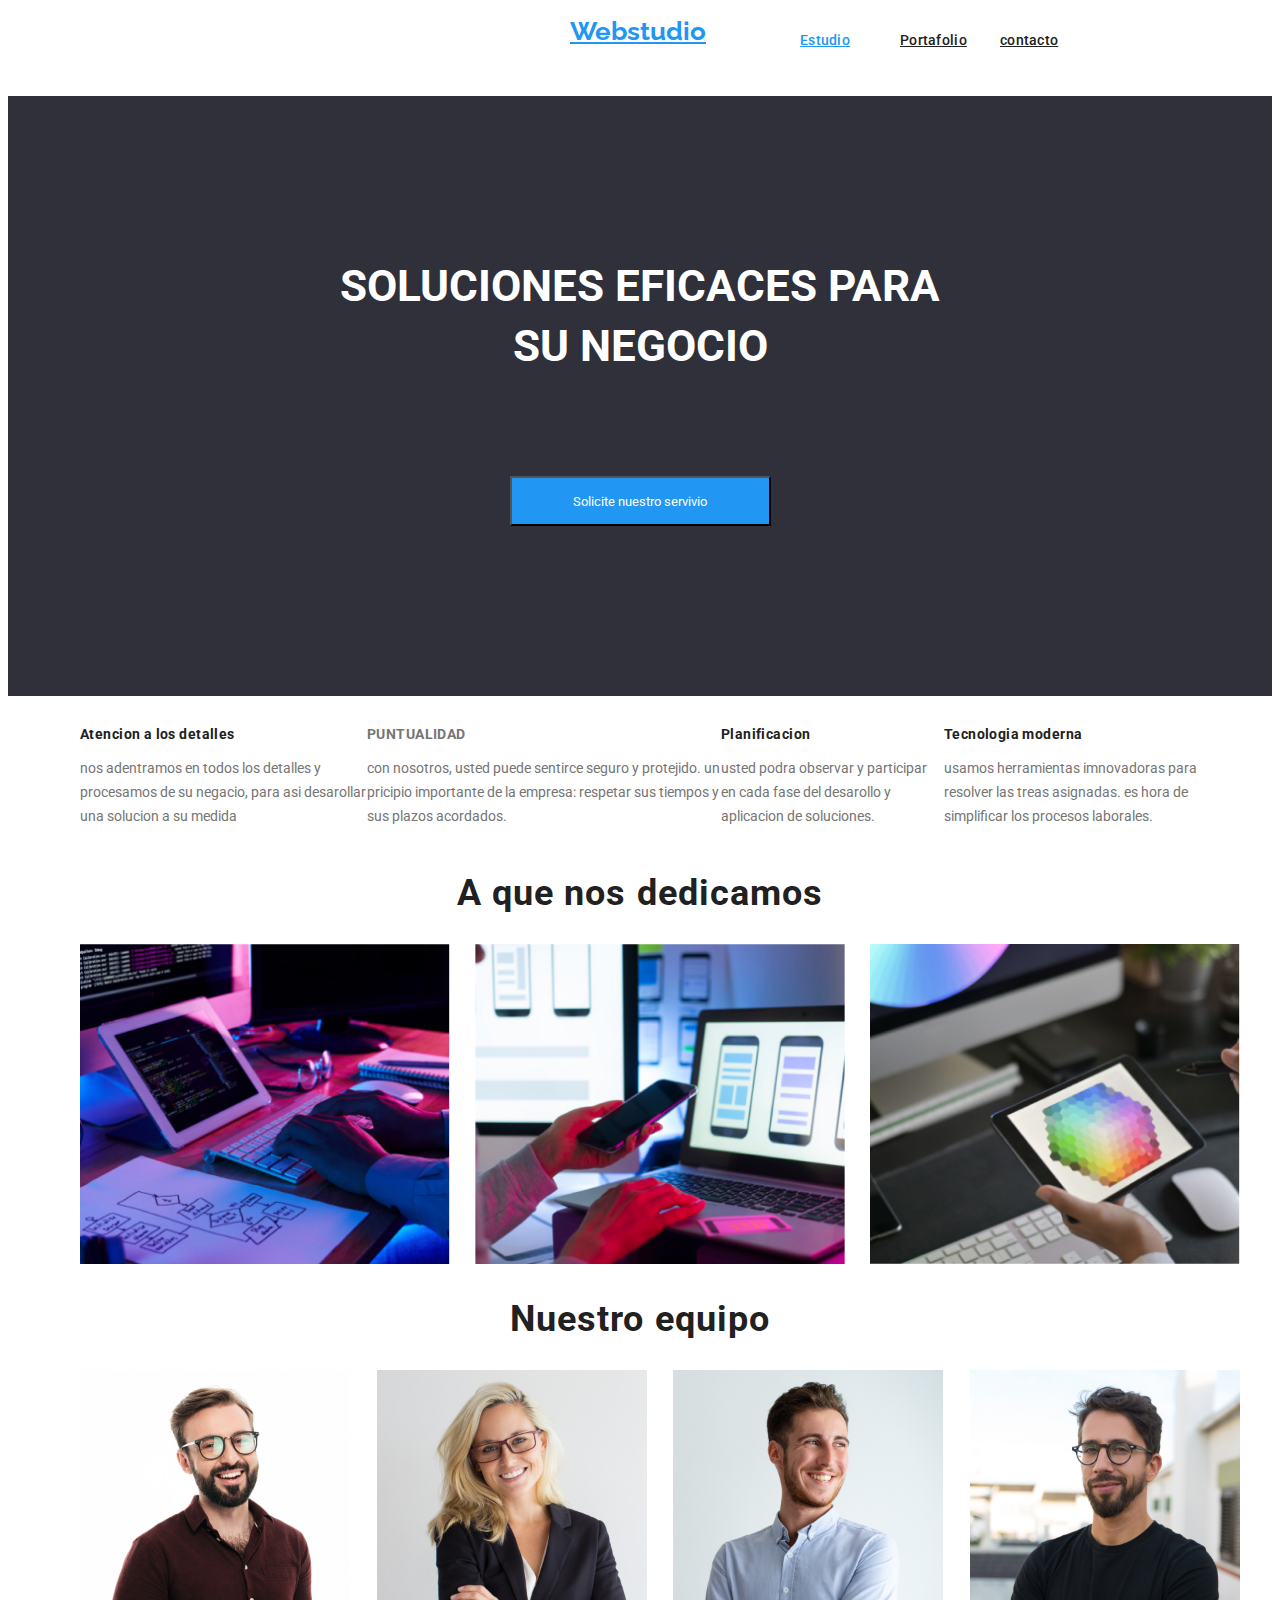
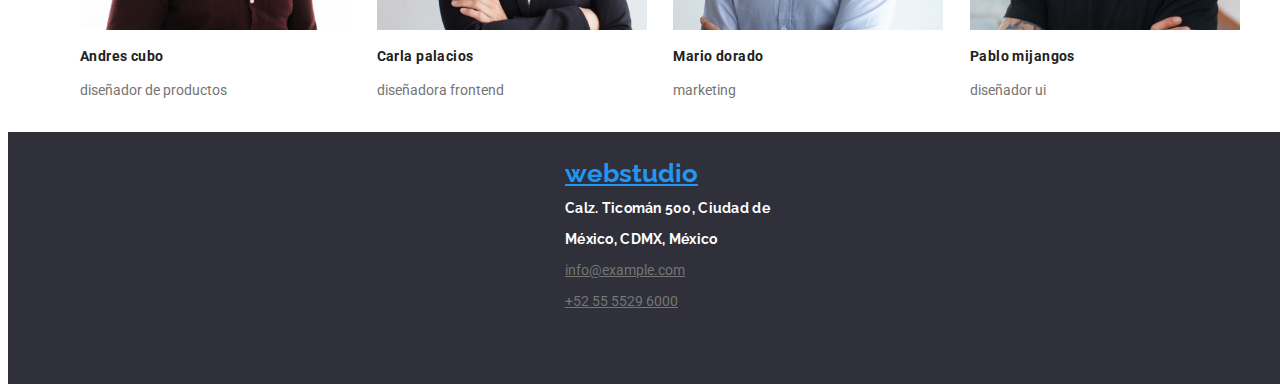
==== commit 857bdef2: "arreglolisto" ====
--- a/index.html
+++ b/index.html
@@ -13,6 +13,13 @@
       href="https://fonts.googleapis.com/css2?family=Montserrat:wght@400;700&family=Roboto:wght@400;500;700;900&display=swap"
       rel="stylesheet"
     />
+    <link
+      rel="stylesheet"
+      href="https://cdnjs.cloudflare.com/ajax/libs/modern-normalize/2.0.0/modern-normalize.css"
+      integrity="sha512-gA2Bvu0/hw4oj0Lp8ZHjK+o3S4BE5m8d/wNVy6ktKLhHKPpWLQwv9ixzuWirWOakoJqlBdePq2NhoCaUOQ5npQ=="
+      crossorigin="anonymous"
+      referrerpolicy="no-referrer"
+    />
     <link rel="preconnect" href="https://fonts.googleapis.com" />
     <link rel="preconnect" href="https://fonts.gstatic.com" crossorigin />
     <link
@@ -21,9 +28,9 @@
     />
   </head>
   <body>
-    <div class="container">
+    <div class="container-cont">
       <header>
-        <div class="main-head">
+        <div class="cont">
           <nav>
             <p>
               <a
@@ -55,6 +62,7 @@
                   Portafolio</a
                 >
               </li>
+
               <li>
                 <a
                   class="site-contac"
@@ -66,26 +74,25 @@
                 >
               </li>
             </ul>
-            <a class="contac-i" href="#">info@devstudio.com</a>
-            <a class="contac" href="#">+52 55 5529 6000</a>
           </nav>
+
+          <a class="contac-i" href="#">info@devstudio.com</a>
+          <a class="contac" href="#">+52 55 5529 6000</a>
         </div>
       </header>
     </div>
     <main>
-      <section class="title">
-        <div class="container">
-          <div class="encabezado">
-            <h1 class="bisnes-1">Soluciones eficaces para su negocio</h1>
+      <div class="container-encabezado">
+        <section class="encabezado">
+            <h1 class="encabezado-s">Soluciones eficaces para su negocio</h1>
             <button class="service" type="button">
               Solicite nuestro servivio
             </button>
-          </div>
-        </div>
-      </section>
-      
+        </section>
+      </div>
+
       <section class="informacion">
-        <div class="container">
+        <div class="container-informacion">
           <ul>
             <li>
               <h3 class="sub">Atencion a los detalles</h3>
@@ -123,7 +130,7 @@
       </section>
 
       <section class="work">
-        <div class="container">
+        <div class="container-work">
           <h2 class="tips">A que nos dedicamos</h2>
           <ul>
             <li>
@@ -138,8 +145,8 @@
           </ul>
         </div>
       </section>
-      <section class="work-eqp">
-        <div class="container">
+      <div class="container-equipment">
+        <section class="equipment">
           <h2 class="tips-2">Nuestro equipo</h2>
           <ul>
             <li>
@@ -165,12 +172,12 @@
               <p class="parf">diseñador ui</p>
             </li>
           </ul>
-        </div>
-      </section>
+        </section>
+      </div>
     </main>
 
     <footer>
-      <div class="container">
+      <div class="container-adress">
         <div class="adress">
           <address>
             <ul>
--- a/css/styles.css
+++ b/css/styles.css
@@ -5,60 +5,52 @@
 ul {
   list-style-type: none;
 }
-.container {
-  max-width: 1200px;
-  margin: 0 auto;
-}
-.main-head {
-  background-color: #ffffff;
+.container-cont {
+  max-width: 1200px;
+  margin: 0 auto;
+}
+
+.cont {
   position: center;
-  width: 1200px;
+  width: 1600px;
+
   height: 80px;
   left: 215px;
   top: 0px;
 }
-.title {
-  height: 400px;
-  left: -4px;
-  top: 80px;
-  margin: 0 auto;
-  width: 1200px;
+.container-encabezado {
+  max-width: 1600px;
+  margin: 0 auto;
+}
+.encabezado {
+  height: 600px;
+  margin: 0 auto;
   background-color: #2f303a;
   text-transform: uppercase;
   text-align: center;
 }
-.encabezado {
-  padding: 100px;
-  margin: 0px;
-  height: 100px;
-  text: 80px;
-}
-.bisnes-1 {
+.encabezado-s {
+  width: 600px;
+  margin: 0 auto;
+  height: 60px;
+  padding: 160px 32px;
+  
   color: #ffffff;
-  width: 600px;
-  height: 120px;
-  margin: 0px;
-  padding-top: 0px;
-  padding-right: 80px;
-  padding-bottom: 0px;
-  padding-left: 180px;
-
-  font-style: normal;
-  font-weight: 900;
   font-size: 44px;
   line-height: 60px;
 }
 .service:focus,
 .service {
+  flex-direction: row;
   width: 261px;
   height: 50px;
+  align-items: center;
+  justify-content: center;
   padding: 10px 32px;
-  text-align: center;
-
+  
   background-color: #2196f3;
   color: #ffffff;
   font-family: 'Roboto', 'Arial';
-  border-color: #2196f3;
   cursor: pointer;
 }
 .site-w {
@@ -147,6 +139,10 @@
   display: flex;
   justify-content: space-between;
 }
+.container-work {
+  max-width: 1200px;
+  margin: 0 auto;
+}
 .header {
   color: #2196f3;
   font-family: 'Relaway', 'Arial', sans-serif;
@@ -230,7 +226,10 @@
   letter-spacing: 0.02em;
   text-decoration: none;
 }
-
+.container-informacion {
+  max-width: 1200px;
+  margin: 0 auto;
+}
 .tips-2 {
   color: #212121;
   font-style: normal;
@@ -240,21 +239,31 @@
   text-align: center;
   letter-spacing: 0.03em;
 }
-.work-eqp ul {
+.equipment ul {
   display: flex;
   justify-content: space-between;
 }
+.container-equipment {
+  max-width: 1200px;
+  margin: 0 auto;
+}
 /* pie de pagina bg */
+.container-adress {
+  max-width: 1600px;
+  margin: 0 auto;
+}
 .adress {
-  width: 1200px;
+  width: 1600px;
   height: 252px;
   background-color: #2f303a;
+  
 }
 .adress ul {
   position: absolute;
   width: 231px;
   height: 21px;
-
+  left: 525px;
+  
   font-family: 'Raleway';
   font-style: normal;
   font-weight: 700;
@@ -296,9 +305,9 @@
   margin: 0 auto;
 }
 header {
-  width: 1200px;
-
-  border: 1px solid #ececec;
+  width: 1600px;
+
+  /* border: 1px solid #ececec; */
   height: 80px;
   top: 80px;
 }
@@ -365,7 +374,7 @@
   display: flex;
   justify-content: center;
   align-items: center;
-  gap: 8px;
+  gap: 10px;
 }
 .seccion-buton-t:focus,
 .seccion-buton-t {
@@ -373,15 +382,19 @@
   color: #ffffff;
   border-color: #2196f3;
   cursor: pointer;
-}
-.btm_atli {
-  gap: 8px;
+  text-align: center;
+  width: 50px;
+  height: 50px;
+
+  flex-direction: row;
+  align-items: center;
 }
 .seccion-buton {
-  color: #212121;
   font-style: normal;
   text-align: center;
   cursor: pointer;
+  height: 50px;
+  width: 105px;
 }
 .servicios-container {
   max-width: 1200px;
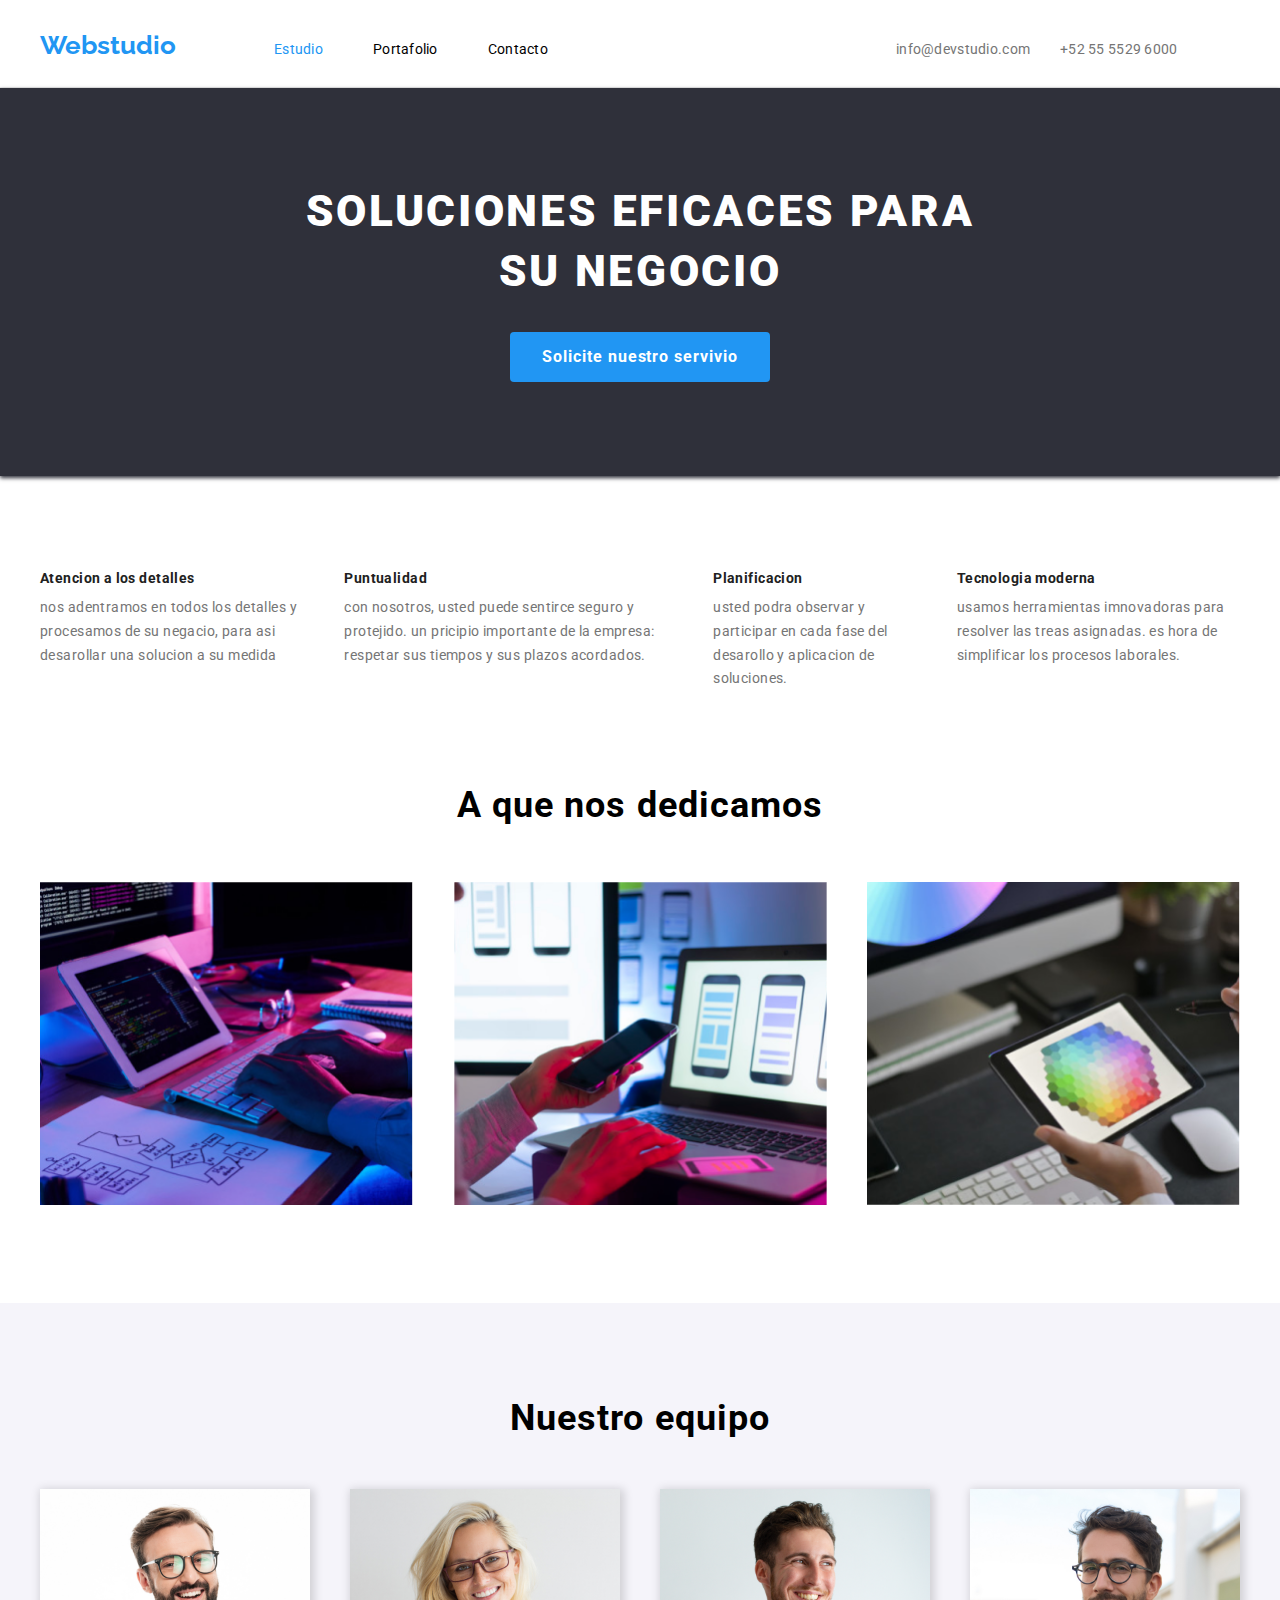
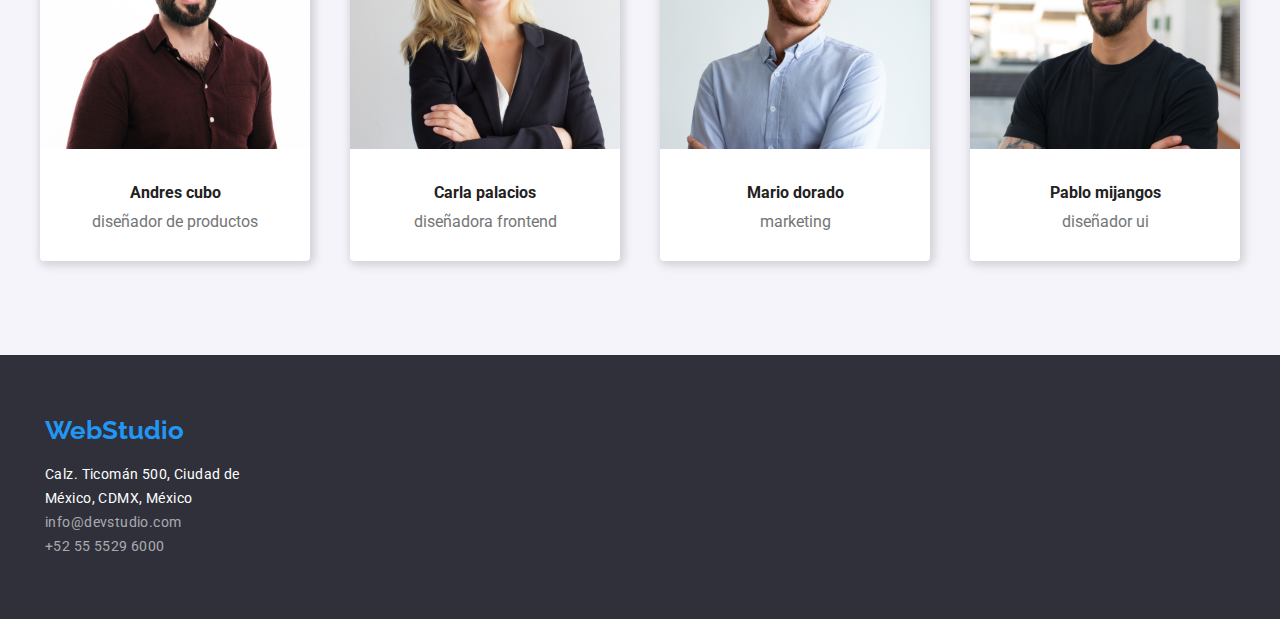
==== commit 7fa184c5: "tarea3corregida" ====
--- a/index.html
+++ b/index.html
@@ -4,106 +4,70 @@
     <meta charset="UTF-8" />
     <meta http-equiv="X-UA-Compatible" content="IE=edge" />
     <meta name="viewport" content="width=device-width, initial-scale=1.0" />
-    <link rel="stylesheet" href=".stlyles/stlyles.css" />
-    <title>Document</title>
     <link rel="stylesheet" href="css/styles.css" />
     <link rel="preconnect" href="https://fonts.googleapis.com" />
     <link rel="preconnect" href="https://fonts.gstatic.com" crossorigin />
     <link
-      href="https://fonts.googleapis.com/css2?family=Montserrat:wght@400;700&family=Roboto:wght@400;500;700;900&display=swap"
       rel="stylesheet"
+      href="https://fonts.googleapis.com/css2?family=Raleway:wght@100;200;400;500;700;900&family=Roboto:wght@100;300;400;700;900&display=swap"
     />
     <link
+      href="https://fonts.googleapis.com/css2?family=Raleway:wght@100;200;400;500;700&display=swap"
       rel="stylesheet"
-      href="https://cdnjs.cloudflare.com/ajax/libs/modern-normalize/2.0.0/modern-normalize.css"
-      integrity="sha512-gA2Bvu0/hw4oj0Lp8ZHjK+o3S4BE5m8d/wNVy6ktKLhHKPpWLQwv9ixzuWirWOakoJqlBdePq2NhoCaUOQ5npQ=="
-      crossorigin="anonymous"
-      referrerpolicy="no-referrer"
     />
     <link rel="preconnect" href="https://fonts.googleapis.com" />
     <link rel="preconnect" href="https://fonts.gstatic.com" crossorigin />
-    <link
-      href="https://fonts.googleapis.com/css2?family=Raleway:wght@700&display=swap"
-      rel="stylesheet"
-    />
+    <title>WebStudio</title>
   </head>
   <body>
-    <div class="container-cont">
-      <header>
-        <div class="cont">
-          <nav>
-            <p>
-              <a
-                class="site-w"
-                href="#"
-                target="_blank"
-                rel="noopener noreeferrer"
-                >Webstudio</a
-              >
-            </p>
-            <ul>
-              <li>
-                <a
-                  class="site-studio"
-                  href="./index.html"
-                  target="_blank"
-                  rel="noopener noreeferrer"
-                >
-                  Estudio
-                </a>
-              </li>
-              <li>
-                <a
-                  class="site-ptf"
-                  href="./portafolio.html"
-                  target="_blank"
-                  rel="noopener noreeferrer"
-                >
-                  Portafolio</a
-                >
-              </li>
-
-              <li>
-                <a
-                  class="site-contac"
-                  href="#"
-                  target="_blank"
-                  rel="noopener noreeferrrer"
-                >
-                  contacto</a
-                >
-              </li>
-            </ul>
-          </nav>
-
-          <a class="contac-i" href="#">info@devstudio.com</a>
-          <a class="contac" href="#">+52 55 5529 6000</a>
+    <header class="cont-header">
+      <div class="container">
+        <h1 class="cont-logo">
+          <a href="#">Webstudio</a>
+        </h1>
+        <nav class="cont-nav">
+          <ul class="cont-navbar">
+            <li><a href="./index.html" class="active">Estudio</a></li>
+            <li><a href="./portafolio.html">Portafolio</a></li>
+            <li><a href="#">Contacto</a></li>
+          </ul>
+        </nav>
+        <div class="cont-top">
+          <ul class="cont-headercontactos">
+            <li>
+              <a href="sobre:info@devstudio.com">info@devstudio.com</a>
+            </li>
+            <li><a href="tel:+525555296000">+52 55 5529 6000</a></li>
+          </ul>
         </div>
-      </header>
-    </div>
+      </div>
+    </header>
     <main>
-      <div class="container-encabezado">
-        <section class="encabezado">
-            <h1 class="encabezado-s">Soluciones eficaces para su negocio</h1>
-            <button class="service" type="button">
-              Solicite nuestro servivio
-            </button>
-        </section>
-      </div>
+      <section class="encabezado">
+        <div class="container">
+          <h2>
+            SOLUCIONES EFICACES PARA<br />
+            SU NEGOCIO
+          </h2>
+          <button type="button" class="encabezado-butom">
+            Solicite nuestro servivio
+          </button>
+        </div>
+      </section>
 
       <section class="informacion">
-        <div class="container-informacion">
-          <ul>
+        <div class="container">
+          <ul class="informacion-labels">
             <li>
-              <h3 class="sub">Atencion a los detalles</h3>
-              <p class="parf">
+              <h3>Atencion a los detalles</h3>
+              <p>
                 nos adentramos en todos los detalles y procesamos de su negacio,
                 para asi desarollar una solucion a su medida
               </p>
             </li>
             <li>
-              <h3 class="sub-2">Puntualidad</h3>
-              <p class="parf-2">
+              <h3>Puntualidad</h3>
+              <p>
                 con nosotros, usted puede sentirce seguro y protejido. un
                 pricipio importante de la empresa: respetar sus tiempos y sus
                 plazos acordados.
@@ -111,16 +75,16 @@
             </li>
 
             <li>
-              <h3 class="sub-3">Planificacion</h3>
-              <p class="parf-3">
+              <h3>Planificacion</h3>
+              <p>
                 usted podra observar y participar en cada fase del desarollo y
                 aplicacion de soluciones.
               </p>
             </li>
 
             <li>
-              <h3 class="sub-4">Tecnologia moderna</h3>
-              <p class="parf-4">
+              <h3>Tecnologia moderna</h3>
+              <p>
                 usamos herramientas imnovadoras para resolver las treas
                 asignadas. es hora de simplificar los procesos laborales.
               </p>
@@ -130,83 +94,93 @@
       </section>
 
       <section class="work">
-        <div class="container-work">
-          <h2 class="tips">A que nos dedicamos</h2>
-          <ul>
+        <div class="container">
+          <h2>A que nos dedicamos</h2>
+          <ul class="work-list">
             <li>
-              <img src="images/compiuter.png" alt="compiuter" width="370" />
+              <img
+                src="images/compiuter.png"
+                alt="compiuter"
+                width="373"
+                height="323"
+              />
             </li>
             <li>
-              <img src="images/cel.png" alt="cel" width="370" />
+              <img src="images/cel.png" alt="cel" width="373" height="323" />
             </li>
             <li>
-              <img src="images/tab.png" alt="tab" width="370" />
+              <img src="images/tab.png" alt="tab" width="373" height="323" />
             </li>
           </ul>
         </div>
       </section>
-      <div class="container-equipment">
-        <section class="equipment">
-          <h2 class="tips-2">Nuestro equipo</h2>
-          <ul>
+
+      <section class="equipment">
+        <div class="container">
+          <h2>Nuestro equipo</h2>
+          <ul class="equipment-cards">
             <li>
-              <img src="images/men.jpg" alt="men" width="270" />
-              <h3 class="sub">Andres cubo</h3>
-              <p class="parf">diseñador de productos</p>
+              <img src="images/men.jpg" alt="men" width="270" height="260" />
+              <h3>Andres cubo</h3>
+              <p>diseñador de productos</p>
             </li>
 
             <li>
-              <img src="images/women.jpg" alt="women" width="270" />
-              <h3 class="sub">Carla palacios</h3>
-              <p class="parf">diseñadora frontend</p>
+              <img
+                src="images/women.jpg"
+                alt="women"
+                width="270"
+                height="260"
+              />
+              <h3>Carla palacios</h3>
+              <p>diseñadora frontend</p>
             </li>
 
             <li>
-              <img src="images/white.jpg" alt="white" width="270" />
-              <h3 class="sub">Mario dorado</h3>
-              <p class="parf">marketing</p>
+              <img
+                src="images/white.jpg"
+                alt="white"
+                width="270"
+                height="260"
+              />
+              <h3>Mario dorado</h3>
+              <p>marketing</p>
             </li>
             <li>
-              <img src="images/black.jpg" alt="black" width="270" />
-              <h3 class="sub">Pablo mijangos</h3>
-              <p class="parf">diseñador ui</p>
+              <img
+                src="images/black.jpg"
+                alt="black"
+                width="270"
+                height="260"
+              />
+              <h3>Pablo mijangos</h3>
+              <p>diseñador ui</p>
             </li>
           </ul>
-        </section>
-      </div>
+        </div>
+      </section>
     </main>
 
     <footer>
-      <div class="container-adress">
-        <div class="adress">
-          <address>
-            <ul>
-              <a class="site-foot" href="webstudio">webstudio</a>
-              <li>
-                <a
-                  class="contac-u"
-                  href="https://goo.gl/maps/y8hDeLZmRgmK91QBA"
-                  target="_blank"
-                  rel="noopener noreferrer"
-                >
-                  <title>
-                    Calz. Ticomán 500, Ciudad de México, CDMX, México
-                  </title>
-                  Calz. Ticomán 500, Ciudad de México, CDMX, México
-                </a>
-              </li>
-              <li>
-                <a class="contac-l" href="info@example.com">info@example.com</a>
-              </li>
-              <li>
-                <a class="contac-j" href="+52 55 5529 6000 "
-                  >+52 55 5529 6000</a
-                >
-              </li>
-            </ul>
-          </address>
+      <address class="footer-bar">
+        <div class="container">
+          <a href="#"><span class="footer-title">WebStudio</span></a>
+          <ul class="footer-adress">
+            <li class="footer-adress">
+              Calz. Ticomán 500, Ciudad de<br />
+              México, CDMX, México
+            </li>
+          </ul>
+          <ul class="footer-sobre-tel">
+            <li>
+              <a href="sobre:info@devstudio.com">info@devstudio.com</a>
+            </li>
+            <li>
+              <a href="tel:+525555296000">+52 55 5529 6000</a>
+            </li>
+          </ul>
         </div>
-      </div>
+      </address>
     </footer>
   </body>
 </html>
--- a/css/styles.css
+++ b/css/styles.css
@@ -1,431 +1,340 @@
 /* index */
+* {
+  padding: 0;
+  margin: 0;
+}
 body {
   font-family: 'Roboto', 'Arial', sans-serif, 'Relaway';
+  font-size: 16px;
+  color: #000;
+  min-width: 1200px;
 }
 ul {
   list-style-type: none;
 }
-.container-cont {
-  max-width: 1200px;
+a:hover,
+a:focus {
+  text-decoration-color: #2196f3;
+  color: #2196f3;
+}
+a {
+  text-decoration: none;
+  color: #000;
+  font-style: normal;
+}
+a.active {
+  color: #2196f3;
+}
+.cont-header {
+  border-bottom: 1px solid #ececec;
+}
+.container {
+  box-sizing: content-box;
   margin: 0 auto;
+  padding-left: 15px;
+  padding-right: 15px;
+  width: 1200px;
+}
+.cont-logo {
+  display: inline-block;
+  margin-top: 24px;
+  margin-bottom: 25px;
+}
+.cont-logo a {
+  font-family: Raleway;
+  font-size: 26px;
+  font-weight: 700;
+  line-height: 1.19;
+  color: #2196f3;
+  vertical-align: middle;
+}
+.cont-nav {
+  display: inline-block;
+}
+.cont-navbar {
+  display: flex;
+  padding-top: 32px;
+  padding-left: 94px;
+  gap: 50px;
+  vertical-align: middle;
+}
+/* contactos general */
+ul.cont-navbar li {
+  font-size: 14px;
+  line-height: 1.14;
+  letter-spacing: 0.02em;
+  vertical-align: middle;
+}
+.cont-top {
+  display: inline-block;
+}
+.cont-headercontactos {
+  display: flex;
+  padding-top: 32px;
+  padding-left: 344px;
+  gap: 30px;
+  
+}
+ul.cont-headercontactos li a,
+ul.contact-with-svg li a {
+  font-size: 14px;
+  color: #757575;
+  line-height: normal;
+  letter-spacing: 0.02em;
+}
+ul.cont-headercontactos li a:hover,
+ul.cont-headercontactos li a:focus {
+  text-decoration-color: #2196f3;
+  color: #2196f3;
+}
+/*contactos portafolio*/
+.contact-with-svg {
+  display: flex;
+  padding-top: 32px;
+  padding-left: 310px;
+  gap: 30px;
+}
+.svg-contac {
+  padding-right: 10px;
+}
+.encabezado {
+  background-color: #2f303a;
+  box-shadow: 0px 2px 4px #2f303a;
+  text-align: center;
+}
+section.encabezado .container h2 {
+  font-size: 44px;
+  color: #fff;
+  font-weight: 900;
+  line-height: 1.36;
+  letter-spacing: 0.06em;
+  padding-top: 94px;
+  padding-bottom: 30px;
+}
+.encabezado-butom:hover,
+.encabezado-butom:focus {
+  background-color: #188ce8;
+  cursor: pointer;
+}
+.encabezado-butom {
+  background-color: #2196f3;
+  font-size: 16px;
+  font-family: inherit;
+  font-weight: 700;
+  line-height: 1.875;
+  letter-spacing: 0.06em;
+  padding: 10px;
+  padding-left: 32px;
+  padding-right: 32px;
+  margin-bottom: 94px;
+  text-align: center;
+  color: #fff;
+  border: 0px;
+  border-radius: 4px;
+}
+.informacion ul {
+  display: flex;
+  gap: 30px;
+  padding-top: 94px;
+}
+.informacion-labels h3{
+  color: #212121;
+  font-size: 14px;
+  font-weight: 700;
+  letter-spacing: 0.03em;
+  padding-bottom: 10px;
+}
+.informacion-labels p{
+  color: #757575;
+  font-size: 14px;
+  font-weight: 400;
+  letter-spacing: 0.03em;
+  line-height: 1.71;
+}
+.work {
+  padding-top: 94px;
+  padding-bottom: 94px;
+}
+.work h2{
+  font-size: 36px;
+  font-weight: 700;
+  line-height: 1.16;
+  letter-spacing: 0.03em;
+  padding-bottom: 55px;
+  text-align: center;
+}
+.work-list {
+  display: flex;
+  gap: 40.5px;
+}
+.equipment {
+  background-color: #f5f4fa;
+}
+.equipment h2{
+  font-size: 36px;
+  font-weight: 700;
+  text-align: center;
+  letter-spacing: 0.03em;
+  padding-top: 94px;
+}
+.equipment-cards {
+  align-items: center;
+  text-align: center;
+  display: flex;
+  gap: 40px;
+  padding-top: 50px;
+  padding-bottom: 94px;
+} 
+.equipment-cards li{
+  align-items: center;
+  background-color: #fff;
+  box-shadow: 2px 2px 10px 2px #00000028;
+  border-radius: 0px 0px 4px 4px;
+}
+.equipment-cards h3{
+  font-size: 16px;
+  color: #212121;
+  padding-top: 30px;
+}
+.equipment-cards p{
+  font-size: 16px;
+  font-weight: 400;
+  color: #757575;
+  padding-top: 10px;
+  padding-bottom: 30px;
+}
+/*footer index */
+.footer-bar {
+  background-color: #2f303a;
+  color: #ffffff99;
+  font-style: normal;
+  padding-top: 60px;
+  padding-left: 10px;
+}
+.footer-title {
+  font-family: Raleway;
+  font-size: 26px;
+  font-weight: 700;
+  color: #2196f3;
+}
+.footer-adress {
+  font-size: 14px;
+  letter-spacing: 0.03em;
+  color: #fff;
+  line-height: 1.71;
+  padding-top: 9px;
+}
+.footer-sobre-tel {
+  padding-bottom: 60px;
+}
+ul.footer-sobre-tel a{
+  font-size: 14px;
+  color: #ffffff99;
+  letter-spacing: 0.03em;
+  line-height: 1.71;
+}
+.footer-sobre-tel a:hover,
+.footer-sobre-tel a:focus {
+  color: #2196f3;
+  text-decoration-color: #2196f3;
+  border: none;
+}
+/* Portafolio */
+.menu {
+  display: flex;
+  margin-right: 8px;
+  padding-top: 94px;
+  padding-bottom: 50px;
+}
+.container-menu {
+  padding-left: 280px;
+}
+.menu-buton {
+  align-items: center;
+  background-color: #f5f4fa;
+  border: none;
+  border-radius: 4px;
+  cursor: pointer;
+}
+.txt-button {
+  font-size: 16px;
+  font-weight: 500;
+  letter-spacing: 0.03em;
+  line-height: 1.5;
+  padding-top: 6px;
+  padding-bottom: 6px;
+  padding-right: 24px;
+  padding-left: 24px;
+}
+.menu-buton:hover,
+.menu-buton:focus {
+  color: #fff;
+  background-color: #2196f3;
+  cursor: pointer;
+}
+.servicios-window {
+  align-items: center;
+  display: flex;
+  flex-wrap: wrap;
+  gap: 30px;
+  padding-bottom: 94px;
+}
+.servicios-window li {
+  border: 1px solid #eeeeee;
+  cursor: pointer;
+}
+.servicios-window li:focus,
+.servicios-window li:hover {
+  align-items: center;
+  box-shadow: 2px 2px 10px 2px #00000028;
+  border-radius: 0px;
+  border: 1px solid #eeeeee;
+}
+.servicios-window h3 {
+  font-size: 18px;
+  font-weight: 700;
+  letter-spacing: 0.06em;
+  line-height: 2;
+  padding-inline: 24px;
+}
+.servicios-window p {
+  color: #757575;
+  font-size: 16px;
+  font-weight: 400;
+  letter-spacing: 0.03em;
+  line-height: 1.875em;
+  padding-inline: 24px;
+  padding-bottom: 20px;
+}
+/*foter portafolio*/
+.txt-social-network {
+  font-size: 14px;
+  font-weight: 700;
+  letter-spacing: 0.03em;
+  padding-top: 15px;
+  padding-bottom: 20px;
+  top: 1703px;
 }
 
-.cont {
-  position: center;
-  width: 1600px;
+.social-network-footer {
+  cursor: pointer;
+  display: flex;
+  gap: 10px;
+}
 
-  height: 80px;
-  left: 215px;
-  top: 0px;
-}
-.container-encabezado {
-  max-width: 1600px;
+.footer-bar-porta {
+  background-color: #2f303a;
+  color: #ffffff99;
+}
+
+.container-porta {
+  font-style: normal;
+  display: flex;
+  flex-wrap: wrap;
+  gap: 70px;
+  padding-top: 60px;
+  width: 1200px;
   margin: 0 auto;
-}
-.encabezado {
-  height: 600px;
-  margin: 0 auto;
-  background-color: #2f303a;
-  text-transform: uppercase;
-  text-align: center;
-}
-.encabezado-s {
-  width: 600px;
-  margin: 0 auto;
-  height: 60px;
-  padding: 160px 32px;
-  
-  color: #ffffff;
-  font-size: 44px;
-  line-height: 60px;
-}
-.service:focus,
-.service {
-  flex-direction: row;
-  width: 261px;
-  height: 50px;
-  align-items: center;
-  justify-content: center;
-  padding: 10px 32px;
-  
-  background-color: #2196f3;
-  color: #ffffff;
-  font-family: 'Roboto', 'Arial';
-  cursor: pointer;
-}
-.site-w {
-  position: absolute;
-  width: 145px;
-  height: 31px;
-
-  color: #2196f3;
-  font-family: 'Raleway', 'Arial', sans-serif;
-  font-style: bold;
-  font-weight: 700;
-  font-size: 26px;
-  line-height: 1.2;
-  left: 570px;
-}
-.informacion ul {
-  display: flex;
-  justify-content: space-between;
-}
-.sub {
-  color: #212121;
-  font-style: normal;
-  font-weight: 700;
-  font-size: 14px;
-  line-height: 16px;
-  letter-spacing: 0.03em;
-  text-align: left;
-}
-.parf {
-  color: #757575;
-  font-size: 14px;
-  line-height: 24px;
-}
-.sub-2 {
-  color: #757575;
-  font-style: normal;
-  font-weight: 700;
-  font-size: 14px;
-  line-height: 16px;
-  letter-spacing: 0.03em;
-  text-transform: uppercase;
-}
-.parf-2 {
-  color: #757575;
-  font-size: 14px;
-  line-height: 24px;
-}
-.sub-3 {
-  color: #212121;
-  font-style: normal;
-  font-weight: 700;
-  font-size: 14px;
-  line-height: 16px;
-  letter-spacing: 0.03em;
-  text-align: left;
-}
-.parf-3 {
-  color: #757575;
-  font-size: 14px;
-  line-height: 24px;
-}
-.sub-4 {
-  color: #212121;
-  font-style: normal;
-  font-weight: 700;
-  font-size: 14px;
-  line-height: 16px;
-  letter-spacing: 0.03em;
-  text-align: left;
-}
-.parf-4 {
-  color: #757575;
-  font-size: 14px;
-  line-height: 24px;
-}
-.tips {
-  color: #212121;
-  font-style: normal;
-  font-weight: 700;
-  font-size: 36px;
-  line-height: 42px;
-  text-align: center;
-  letter-spacing: 0.03em;
-}
-.work ul {
-  display: flex;
-  justify-content: space-between;
-}
-.container-work {
-  max-width: 1200px;
-  margin: 0 auto;
-}
-.header {
-  color: #2196f3;
-  font-family: 'Relaway', 'Arial', sans-serif;
-}
-.site-studio {
-  position: absolute;
-  width: 49px;
-  height: 16px;
-  left: 800px;
-  top: 32px;
-
-  color: #2196f3;
-  font-family: 'Roboto';
-  font-style: normal;
-  font-weight: 500;
-  font-size: 14px;
-  line-height: 16px;
-  letter-spacing: 0.02em;
-}
-.site-ptf {
-  position: absolute;
-  width: 65px;
-  height: 16px;
-  left: 900px;
-  top: 32px;
-
-  color: #212121;
-  font-family: 'Roboto';
-  font-style: normal;
-  font-weight: 500;
-  font-size: 14px;
-  line-height: 16px;
-  letter-spacing: 0.02em;
-}
-.site-contac {
-  position: absolute;
-  width: 67px;
-  height: 16px;
-  left: 1000px;
-  top: 32px;
-
-  color: #212121;
-  font-family: 'Roboto';
-  font-style: normal;
-  font-weight: 500;
-  font-size: 14px;
-  line-height: 16px;
-  letter-spacing: 0.02em;
-}
-.contac-u {
-  color: #ffffff;
-  font-size: 14px;
-  line-height: 16px;
-  letter-spacing: 0.02em;
-  text-decoration: none;
-}
-.contac-i {
-  position: absolute;
-  width: 135px;
-  height: 16px;
-  left: 1400px;
-  top: 32px;
-
-  color: #2196f3;
-  font-size: 14px;
-  line-height: 16px;
-  letter-spacing: 0.02em;
-  text-decoration: none;
-}
-.contac:hover,
-.contac {
-  position: absolute;
-  width: 118px;
-  height: 16px;
-  left: 1600px;
-  top: 32px;
-
-  color: #757575;
-  font-size: 14px;
-  line-height: 16px;
-  letter-spacing: 0.02em;
-  text-decoration: none;
-}
-.container-informacion {
-  max-width: 1200px;
-  margin: 0 auto;
-}
-.tips-2 {
-  color: #212121;
-  font-style: normal;
-  font-weight: 700;
-  font-size: 36px;
-  line-height: 42px;
-  text-align: center;
-  letter-spacing: 0.03em;
-}
-.equipment ul {
-  display: flex;
-  justify-content: space-between;
-}
-.container-equipment {
-  max-width: 1200px;
-  margin: 0 auto;
-}
-/* pie de pagina bg */
-.container-adress {
-  max-width: 1600px;
-  margin: 0 auto;
-}
-.adress {
-  width: 1600px;
-  height: 252px;
-  background-color: #2f303a;
-  
-}
-.adress ul {
-  position: absolute;
-  width: 231px;
-  height: 21px;
-  left: 525px;
-  
-  font-family: 'Raleway';
-  font-style: normal;
-  font-weight: 700;
-  font-size: 26px;
-  line-height: 31px;
-}
-.contac-l {
-  color: #757575;
-  font-family: 'Roboto';
-  font-style: normal;
-  font-weight: 400;
-  font-size: 14px;
-  line-height: 24px;
-}
-.contac-j {
-  color: #757575;
-  font-family: 'Roboto';
-  font-style: normal;
-  font-weight: 400;
-  font-size: 14px;
-  line-height: 24px;
-}
-.site-foot {
-  color: #2196f3;
-  width: 145px;
-  height: 31px;
-  left: 215px;
-
-  font-family: 'Raleway';
-  font-style: normal;
-  font-weight: 700;
-  font-size: 26px;
-  line-height: 31px;
-}
-/* Portafolio */
-.container-p {
-  padding: 0 15px;
-  max-width: 1200px;
-  margin: 0 auto;
-}
-header {
-  width: 1600px;
-
-  /* border: 1px solid #ececec; */
-  height: 80px;
-  top: 80px;
-}
-.site-wi {
-  position: absolute;
-  width: 145px;
-  height: 31px;
-
-  color: #2196f3;
-  font-family: 'Raleway', 'Arial', sans-serif;
-  font-style: bold;
-  font-weight: 700;
-  font-size: 26px;
-  line-height: 1.2;
-  left: 300px;
-}
-.site-studios {
-  position: absolute;
-  width: 49px;
-  height: 16px;
-  left: 800px;
-  top: 32px;
-
-  color: #212121;
-  font-family: 'Roboto';
-  font-style: normal;
-  font-weight: 500;
-  font-size: 14px;
-  line-height: 16px;
-  letter-spacing: 0.02em;
-}
-.site-ptfo {
-  position: absolute;
-  width: 65px;
-  height: 16px;
-  left: 900px;
-  top: 32px;
-
-  color: #2196f3;
-  font-family: 'Roboto';
-  font-style: normal;
-  font-weight: 500;
-  font-size: 14px;
-  line-height: 16px;
-  letter-spacing: 0.02em;
-}
-.description {
-  color: #212121;
-  font-style: normal;
-  font-weight: 700;
-  font-size: 18px;
-  line-height: 36px;
-  text-transform: capitalize;
-}
-.text {
-  color: #757575;
-  font-style: normal;
-  font-weight: 400;
-  font-size: 16px;
-  line-height: 30px;
-  letter-spacing: 0.03em;
-}
-.utilidades {
-  display: flex;
-  justify-content: center;
-  align-items: center;
-  gap: 10px;
-}
-.seccion-buton-t:focus,
-.seccion-buton-t {
-  background-color: #2196f3;
-  color: #ffffff;
-  border-color: #2196f3;
-  cursor: pointer;
-  text-align: center;
-  width: 50px;
-  height: 50px;
-
-  flex-direction: row;
-  align-items: center;
-}
-.seccion-buton {
-  font-style: normal;
-  text-align: center;
-  cursor: pointer;
-  height: 50px;
-  width: 105px;
-}
-.servicios-container {
-  max-width: 1200px;
-  padding: 5px;
-  margin-left: auto;
-  margin-right: auto;
-}
-.cart-set {
-  display: flex;
-  /* Make a flex container multiline */
-  flex-wrap: wrap;
-  /* Set gap between rows and columns */
-  gap: 5px;
-  justify-content: space-evenly;
-  padding: 0;
-  position: auto;
-  list-style: none;
-}
-.item {
-  flex-basis: calc((100% - 20px) / 9);
-
-  padding: 10px;
-  background-color: #fff;
-  border-radius: 4px;
-  box-shadow: 0px 2px 1px -1px rgba(0, 0, 0, 0.2),
-    0px 1px 1px 0px rgba(0, 0, 0, 0.12), 0px 1px 3px 0px rgba(0, 0, 0, 0.18);
-}
-.item img {
-  margin-top: 0;
-  font-size: 20px;
-}
-.item h3 {
-  margin: 0;
-}
+  padding-left: 15px;
+  padding-right: 15px;
+}
